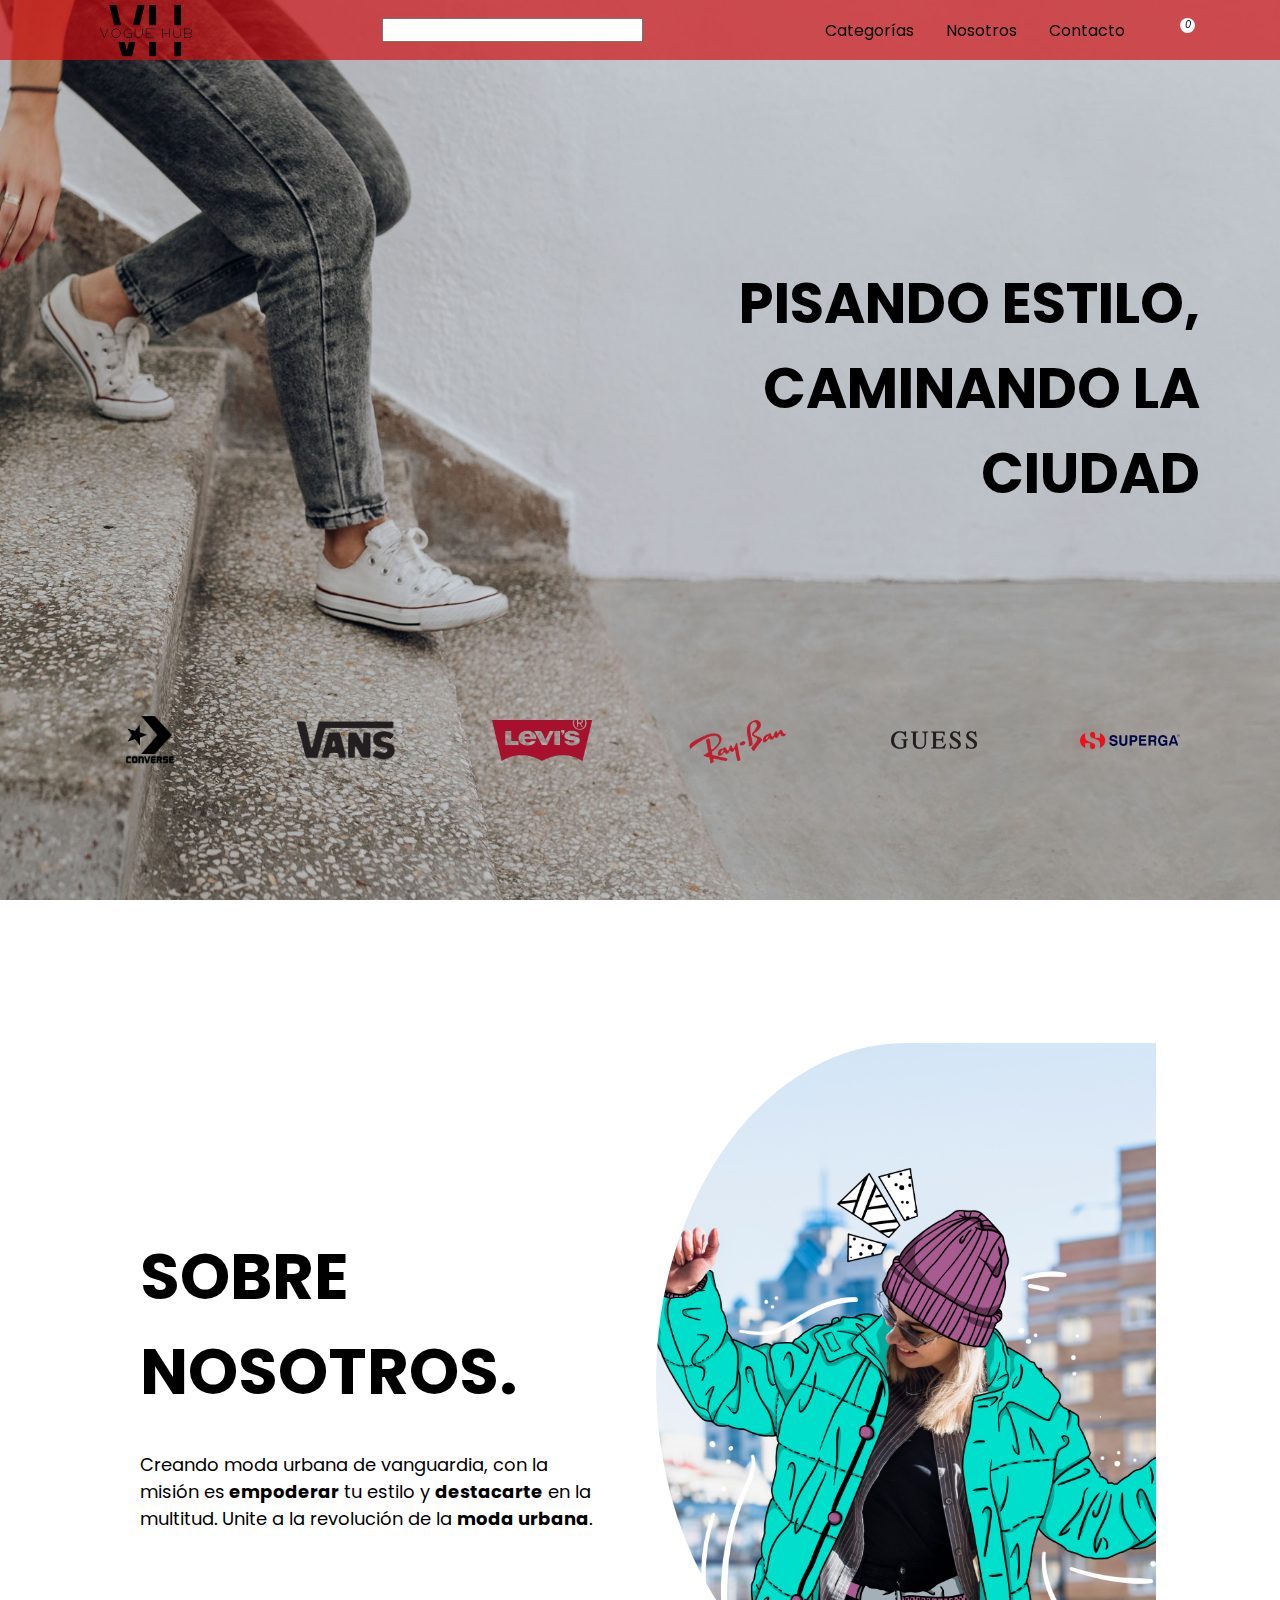
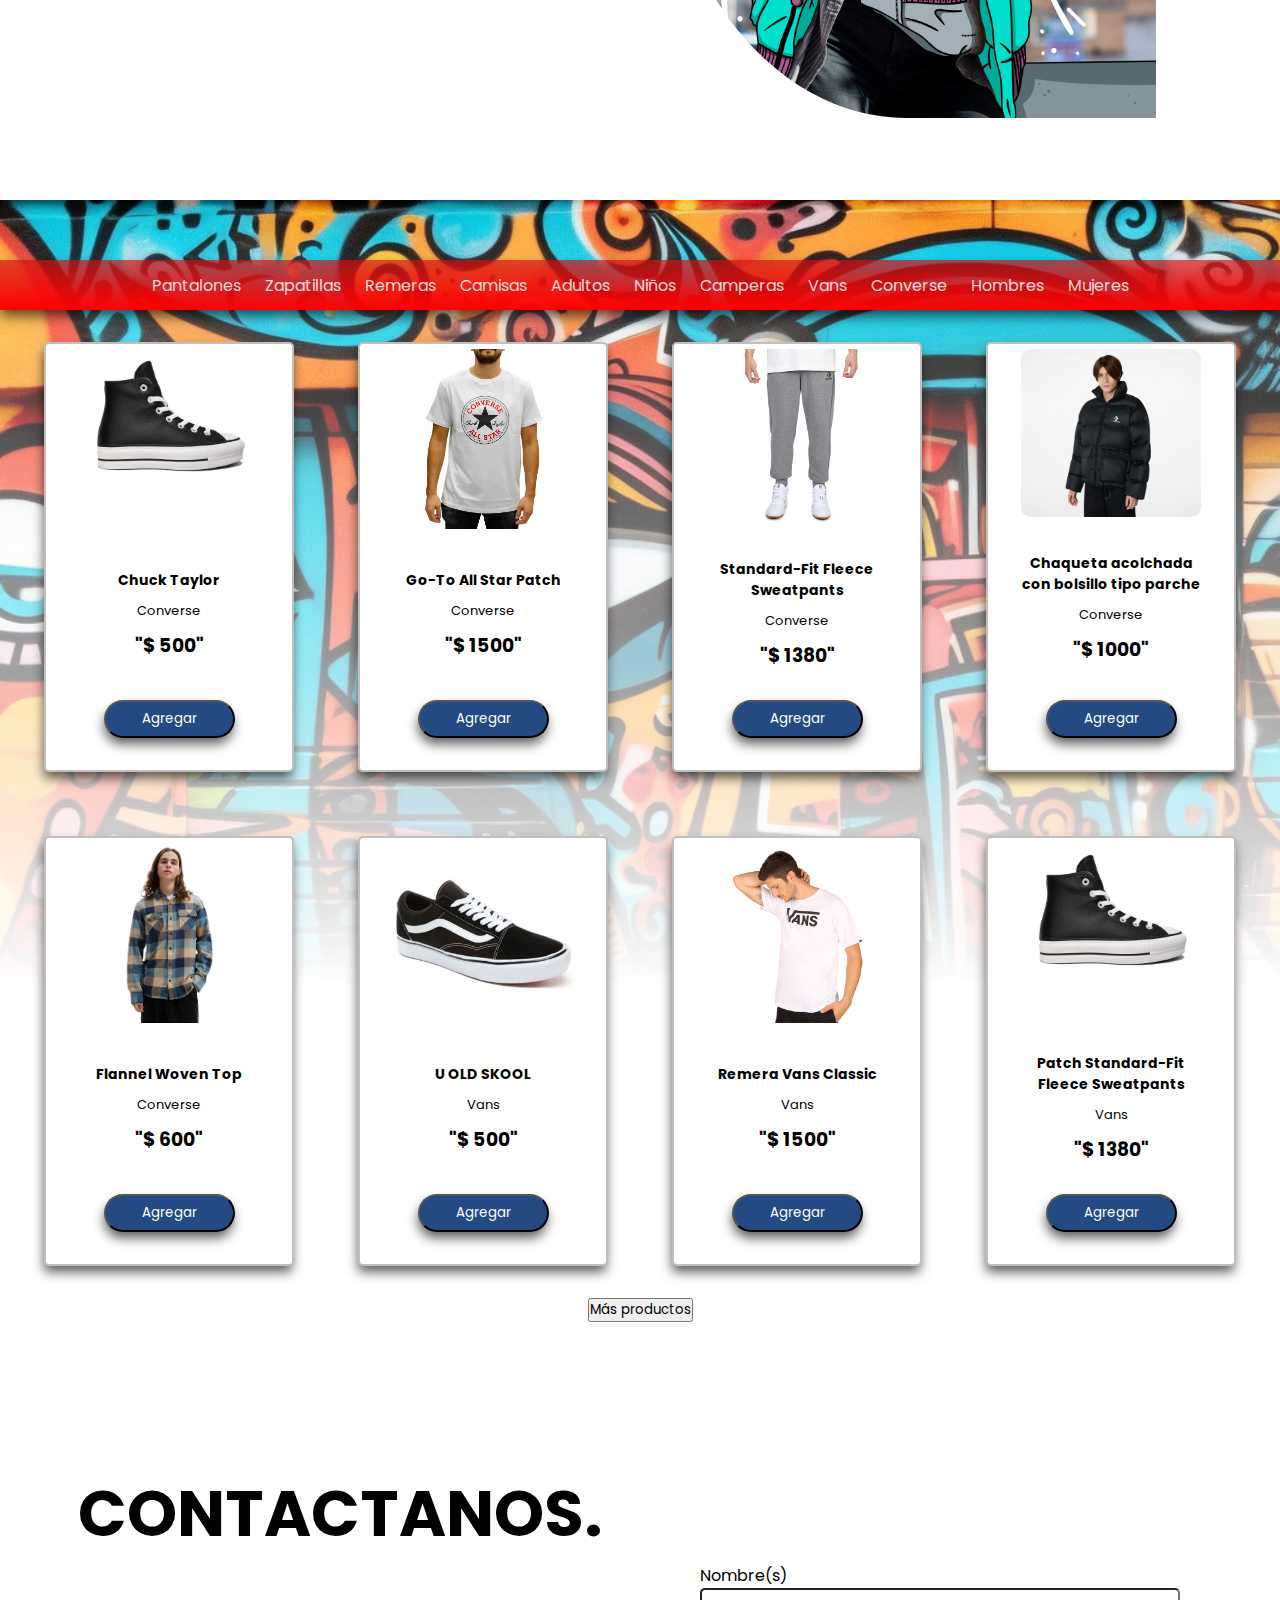
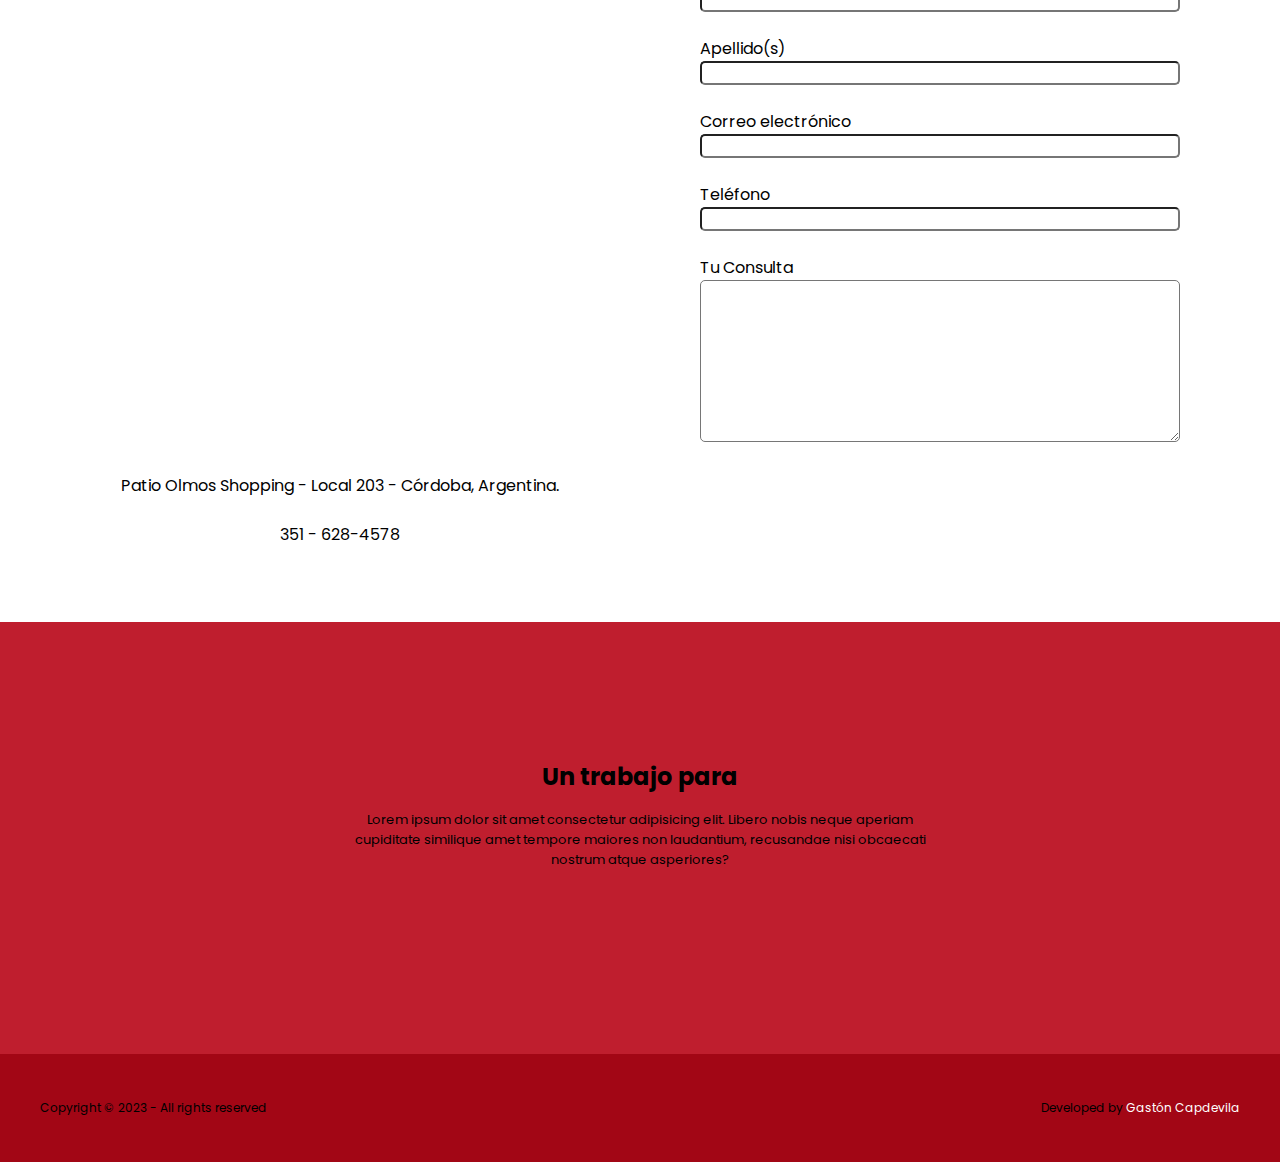
==== index.html @ ca828729 "btn see more" ====
<!DOCTYPE html>
<html lang="en">
  <head>
    <meta charset="UTF-8" />
    <meta name="viewport" content="width=device-width, initial-scale=1.0" />
    <link
      rel="stylesheet"
      href="https://cdnjs.cloudflare.com/ajax/libs/font-awesome/6.4.2/css/all.min.css"
      integrity="sha512-z3gLpd7yknf1YoNbCzqRKc4qyor8gaKU1qmn+CShxbuBusANI9QpRohGBreCFkKxLhei6S9CQXFEbbKuqLg0DA=="
      crossorigin="anonymous"
      referrerpolicy="no-referrer"
    />
    <link rel="stylesheet" href="./assets/style.css" />
    <link rel="stylesheet" href="./assets/media.css" />
    <title>e-commerce</title>
  </head>
  <body>
    <header id="header">
      <nav class="navbar">
        <a href="#hero" class="link-logo-navbar"
          ><img src="./assets/img/VH.png" alt="logo-vh" class="logo-navbar"
        /></a>
        <input type="text" />

        <ul class="navbar-list">
          <li><a href="#products">Categorías</a></li>
          <li><a href="#about-us">Nosotros</a></li>
          <li><a href="#contact-us">Contacto</a></li>
          <li>
            <a href="#"
              ><i class="fa-solid fa-right-to-bracket btn-login"></i
            ></a>
          </li>
          <li>
            <i class="fa-solid fa-bag-shopping btn-cart">
              <div class="counter-bubble"></div>
            </i>
          </li>
        </ul>
        <!-- ------------------ -->
        <div class="cart-container togle-close-cart">
          <h2>Carrito</h2>
          <div class="cart-products">
            <!-- ACA VAN LOS PRODUCTOS -->
            <!-- <div class="cart-product">
              <div class="cart-product-content">
                <div class="img-cart-container">
                  <img
                    src="./assets/img/2534739.jpg"
                    alt="adsfsd"
                    class="cart-img"
                  />
                </div>
                <div class="info-cart-container">
                  <h3>producto</h3>
                  <span>marca</span>
                  <p>precio</p>
                </div>
              </div>
              <div class="total-product-container">
                <div class="plus-minus-container">
                  <span>-</span>
                  <span>5</span>
                  <span>+</span>
                </div>
                <p>subtotal</p>
              </div>
              <div class="product-delete">
                <button>X</button>
              </div>
            </div> -->
          </div>

          <div class="cart-total">
            <p>Total</p>
            <span class="cart-price">55 peso</span>
          </div>
          <button class="btn-cart-buy">Comprar</button>
          <button class="btn-cart-delete">Vaciar</button>
        </div>
        <!-- ----------------------------- -->
      </nav>
    </header>
    <main id="main">
      <section id="hero">
        <div class="hero-container">
          <div class="hero-info">
            <div class="hero-top">
              <div class="top-left"></div>
              <h1 class="hero-title">
                <span class="title-span-top">PISANDO ESTILO,</span>
                <span class="title-span-bottom">CAMINANDO LA CIUDAD</span>
              </h1>
            </div>
          </div>
          <div class="hero-bottom">
            <img
              src="./assets/img/brands//converse-new1270.png"
              alt="converse-logo"
              class="brands-logo"
            /><img
              src="./assets/img/brands/vans.png"
              alt="vans-logo"
              class="brands-logo"
            /><img
              src="./assets/img/brands/Levis-logo.png"
              alt="levis-logo"
              class="brands-logo"
            /><img
              src="./assets/img/brands/Ray-Ban-Logo.png"
              alt="rayban-logo"
              class="brands-logo"
            /><img
              src="./assets/img/brands/guess-logo.png"
              alt="guess-logo"
              class="brands-logo"
            /><img
              src="./assets/img/brands/superga.png"
              alt="superga-logo"
              class="brands-logo"
            />
          </div>
        </div>
      </section>
      <section id="about-us">
        <div class="about-us-container">
          <h2 class="about-us-title">SOBRE NOSOTROS.</h2>
          <p class="about-us-info">
            Creando moda urbana de vanguardia, con la misión es<span
              class="about-info-span"
            >
              empoderar</span
            >
            tu estilo y <span class="about-info-span">destacarte</span> en la
            multitud. Unite a la revolución de la
            <span class="about-info-span"> moda urbana</span>.
          </p>
        </div>
        <div class="about-us-img"></div>
      </section>
      <section id="products">
        <div class="navbar-categories">
          <ul class="categories-list"></ul>
        </div>
        <div class="cards-container">
          <!-- <div class="card">
            <img
              src="./assets/img/products/gorra-zimith.jpeg"
              alt="foto-prodcuto"
              class="img-card"
            />
            <div class="card-info-container">
              <h2 class="card-title">Gorra Zimith</h2>
              <p>Gorra multicolores, con logo frontal y velcro.</p>
              <div class="card-buttom">
                <h3>$1.000</h3>
                <div class="btn-card">
                  <a href=".cart.html">Agregar</a>
                </div>
              </div>
            </div>
          </div> -->
        </div>
        <button class="btn-next-products">Más productos</button>
      </section>
    </main>
    <section id="contact-us">
      <div class="contact-us-container">
        <div class="info-contact-us">
          <div class="contact-us-title-container">
            <h2 class="contact-us-title">CONTACTANOS.</h2>
          </div>
          <div class="map-container">
            <iframe
              src="https://www.google.com/maps/embed?pb=!1m18!1m12!1m3!1d3404.7912837561616!2d-64.19081782522872!3d-31.419876096418566!2m3!1f0!2f0!3f0!3m2!1i1024!2i768!4f13.1!3m3!1m2!1s0x9432a32dcf5d747f%3A0x40373220b29140ac!2sPatio%20Olmos%20Shopping!5e0!3m2!1ses-419!2sar!4v1699389758301!5m2!1ses-419!2sar"
              width="80%"
              height="450"
              style="border: 0"
              allowfullscreen=""
              loading="lazy"
              referrerpolicy="no-referrer-when-downgrade"
              class="map-google"
            ></iframe>
            <p>Patio Olmos Shopping - Local 203 - Córdoba, Argentina.</p>
            <p>
              <i class="fa-brands fa-whatsapp net-icon-contact-us"></i>351 -
              628-4578
            </p>
          </div>
        </div>
        <div class="form-container">
          <form class="form-contact-us">
            <div class="input-container-form">
              <label for="">Nombre(s)</label>
              <input type="text" class="input" />
            </div>
            <div class="input-container-form">
              <label for="">Apellido(s)</label>
              <input type="text" class="input" />
            </div>
            <div class="input-container-form">
              <label for="">Correo electrónico</label>
              <input type="text" class="input" />
            </div>
            <div class="input-container-form">
              <label for="">Teléfono</label>
              <input type="text" class="input" />
            </div>
            <div class="input-container-form">
              <label for="">Tu Consulta</label>
              <textarea id="comments" rows="8"></textarea>
            </div>
          </form>
        </div>
      </div>
    </section>
    <footer id="footer">
      <div class="footer-container">
        <div class="footer-container-top">
          <div class="top-about">
            <h2>Un trabajo para</h2>
            <p>
              Lorem ipsum dolor sit amet consectetur adipisicing elit. Libero
              nobis neque aperiam cupiditate similique amet tempore maiores non
              laudantium, recusandae nisi obcaecati nostrum atque asperiores?
            </p>
          </div>
          <div class="footer-container-top-info">
            <i class="fa-brands fa-whatsapp net-icon"></i>
            <i class="fa-brands fa-telegram net-icon"></i>
            <i class="fa-brands fa-instagram net-icon"></i>
            <i class="fa-brands fa-x-twitter net-icon"></i>
            <i class="fa-brands fa-facebook net-icon"></i>
            <i class="fa-brands fa-youtube net-icon"></i>
          </div>
        </div>
        <div class="footer-container-bottom">
          <div class="footer-container-bottom-info">
            <p>Copyright © 2023 - All rights reserved</p>
            <p>
              Developed by
              <span class="developer-span">Gastón Capdevila</span>
            </p>
          </div>
        </div>
      </div>
    </footer>
    <script src="./assets/main.js" type="module"></script>
  </body>
</html>
---- assets/style.css ----
@import url("https://fonts.googleapis.com/css2?family=Montserrat:wght@300;400;500;600;700;800;900&family=Poppins:wght@300;400;500;600;700;800;900&display=swap");

* {
  padding: 0;
  margin: 0;
  box-sizing: border-box;
  text-decoration: none;
  color: inherit;
  list-style: none;
  font-family: "poppins", "montserrat", "sanz serif";
  /* border: solid red 1px; */
}

:root {
  --dark-red: #cf0e11;
  --light-red: #b2383a;
  --dark-orange: #f08e00;
  --light-blue: #03cbf0;
  --dark-blue: #234a82;
  --red-levis: #a30716;
  --red-transparent: #cf0e11ac;
}

.navbar {
  display: flex;
  position: fixed;
  top: 0px;
  left: 0px;
  right: 0px;
  align-items: center;
  justify-content: space-around;
  width: 100%;
  height: 60px;
  background-color: var(--red-transparent);
}

.link-logo-navbar {
  display: flex;
  align-items: center;
  justify-content: center;
}

.logo-navbar {
  width: 110px;
}

.navbar-list {
  display: flex;
  gap: 2rem;
}

.btn-login {
  font-size: 1.5rem;
}

.btn-cart {
  font-size: 1.5rem;
  position: relative;
  cursor: pointer;
}

.counter-bubble {
  display: flex;
  align-items: center;
  justify-content: center;
  position: absolute;
  background-color: white;
  font-size: 10px;
  top: 0;
  right: -6px;
  width: 15px;
  height: 15px;
  border-radius: 100%;
}

.cart-container {
  display: flex;
  flex-direction: column;
  align-items: center;
  /* justify-content: center; */
  position: absolute;
  right: 0px;
  top: 60px;
  width: 400px;
  height: 100vh;
  background-color: var(--red-transparent);
  padding: 1rem;
  gap: 1rem;
  transition: 0.5s;
}

.cart-container h2 {
  color: white;
}

.togle-close-cart {
  right: -400px;
}

.cart-products {
  display: flex;
  flex-direction: column;
  width: 100%;
  height: 40vh;
  background-color: white;
  gap: 0.5rem;
  overflow-y: auto;
  padding: 0.3rem;
  border-radius: 10px;
  /* justify-content: center; */
}

.cart-product {
  display: flex;
  width: 100%;
  justify-content: space-between;
  align-items: center;
  gap: 1rem;
  border-radius: 10px;
  background-color: #03cbf0;
  padding: 0 0.3rem;
}

.cart-product-content {
  display: flex;
  align-items: center;
  gap: 1rem;
  width: 70%;
}

.img-cart-container {
  display: flex;
  align-items: center;
  justify-content: center;
  width: 70px;
}

.cart-img {
  width: 100%;
  border-radius: 10px;
}

.total-product-container {
  display: flex;
  flex-direction: column;
}

.info-cart-container {
  display: flex;
  flex-direction: column;
  /* justify-content: start; */
}

.info-cart-container h3 {
  font-size: 14px;
  font-weight: 800;
}

.info-cart-container span {
  font-size: 12px;
}

.info-cart-container p {
  font-size: 13px;
  font-weight: 600;
}

.plus-minus-container {
  display: flex;
  align-items: center;
  justify-content: center;
}

.cart-total {
  display: flex;
  align-items: center;
  justify-content: space-between;
  width: 80%;
  background-color: #03cbf0;
}

.cart-price {
  display: flex;
  justify-content: center;
  background-color: crimson;
}

.btn-cart-buy {
  width: 90%;
  height: 40px;
  border-radius: 10px;
  background-color: #4a72a8;
}

.btn-cart-delete {
  width: 90%;
  height: 40px;
  border-radius: 10px;
  background-color: crimson;
}

#main {
  display: flex;
  flex-direction: column;
  align-items: center;
  justify-content: center;
}

#hero {
  display: flex;
  flex-direction: column;
  align-items: center;
  justify-content: center;
  width: 100%;
  height: 100vh;
  gap: 1rem;
  padding: 4rem;
  background-image: url(./img/mujer-bajando-escaleras1.jpg);
  background-size: cover;
  background-repeat: no-repeat;
  background-position: center;
}

.hero-container {
  display: flex;
  flex-direction: column;
  align-items: center;
  justify-content: center;
  max-width: 1200px;
  width: 100%;
  height: 100%;
  margin-top: 100px;
  gap: 2rem;
  /* background-color: #03f032; */
}

.hero-info {
  display: flex;
  padding: 1rem;
  text-align: end;
  align-items: center;
  justify-content: center;
  width: 100%;
  height: 70%;
  /* background-color: #234a82; */
}

.hero-top {
  display: flex;
}

.top-left {
  width: 50%;
}

.hero-title {
  width: 50%;
  font-size: 3.5rem;
}

.hero-bottom {
  display: flex;
  align-items: center;
  justify-content: center;
  gap: 6rem;
  height: 30%;
  /* background-color: #83cbf7; */
}

.brands-logo {
  width: 100px;
}

#about-us {
  display: flex;
  align-items: center;
  justify-content: center;
  padding: 1rem 1rem 0;
  /* background-color: red; */
  height: 100vh;
  gap: 2rem;
  padding-top: 60px;
}

.about-us-container {
  display: flex;
  flex-direction: column;
  align-items: center;
  justify-content: center;
  padding: 1rem;
  gap: 2rem;
  max-width: 1200px;
  width: 40%;
  /* background-color: #234a82; */
}

.about-us-title {
  font-size: 4rem;
}

.about-us-info {
  font-size: 18px;
}

.about-info-span {
  font-weight: 700;
}

.about-us-img {
  width: 500px;
  border-radius: 300% 0 0 300%;
  height: 75vh;
  background-image: url(./img/2534739.jpg);
  background-size: cover;
  background-repeat: no-repeat;
  background-position: center;
}

#products {
  display: flex;
  flex-direction: column;
  flex-wrap: wrap;
  align-items: center;
  justify-content: center;
  width: 100%;
  /* height: 100vh; */
  background-image: linear-gradient(transparent, white 70%, white),
    url(./img/products-wall.png);
  background-size: cover;
  background-repeat: no-repeat;
  background-position: center;
  gap: 2rem;
  padding-top: 60px;
}

.navbar-categories {
  display: flex;
  align-items: center;
  justify-content: center;
  background-color: white;
  width: 100%;
  height: 50px;
  background: linear-gradient(var(--red-transparent), red);
  box-shadow: -1px 7px 12px -1px rgba(0, 0, 0, 0.64);
  -webkit-box-shadow: -1px 7px 12px -1px rgba(0, 0, 0, 0.64);
  -moz-box-shadow: -1px 7px 12px -1px rgba(0, 0, 0, 0.64);
}

.categories-list {
  display: flex;
  flex-wrap: wrap;
  gap: 1.5rem;
  max-width: 1200px;
}

.btn-category {
  border: none;
  background-color: transparent;
  cursor: pointer;
  color: rgba(255, 255, 255, 0.852);
  font-size: 1rem;
  font-weight: 400;
}

.btn-category:hover {
  color: rgb(0, 0, 0);
  font-weight: 400;
  transition: 0.4s;
}

.cards-container {
  display: flex;
  flex-wrap: wrap;
  align-items: center;
  justify-content: center;
  max-width: 1200px;
  gap: 4rem;
}

.card {
  background: white;
  display: flex;
  flex-direction: column;
  align-items: center;
  justify-content: center;
  width: 250px;
  height: 430px;
  gap: 10px;
  padding: 5px 2rem 2rem 2rem;
  border: solid 2px rgb(193, 190, 190);
  border-radius: 5px;
  box-shadow: -1px 7px 12px -1px rgba(0, 0, 0, 0.64);
  -webkit-box-shadow: -1px 7px 12px -1px rgba(0, 0, 0, 0.64);
  -moz-box-shadow: -1px 7px 12px -1px rgba(0, 0, 0, 0.64);
}

.img-card {
  width: 180px;
  border-radius: 10px;
}

.card-info-container {
  display: flex;
  flex-direction: column;
  align-items: center;
  justify-content: center;
  height: 200px;
  /* padding: 25rem; */
  gap: 10px;
  text-align: center;
}

.card-title {
  font-size: 14px;
}

.card p {
  font-size: 13px;
}

.card-button {
  display: flex;
  flex-direction: column;
  align-items: center;
  justify-content: space-between;
  width: 150px;
  gap: 1rem;
}

.card-button h3 {
  font-size: 1rem;
}

.btn-add-cart {
  border-radius: 20px;
  background-color: #234a82;
  padding: 7px 36px;
  cursor: pointer;
  color: white;
  box-shadow: -1px 7px 12px -1px rgba(0, 0, 0, 0.64);
  -webkit-box-shadow: -1px 7px 12px -1px rgba(0, 0, 0, 0.64);
  -moz-box-shadow: -1px 7px 12px -1px rgba(0, 0, 0, 0.64);
}

.btn-add-cart:hover {
  background-color: #3d71bb;
}

#contact-us {
  display: flex;
  flex-direction: column;
  align-items: center;
  justify-content: center;
  padding: 1rem 1rem 0;
  /* background-color: green; */
  height: 100vh;
  gap: 2rem;
  padding-top: 60px;
}

.contact-us-container {
  display: flex;
  max-width: 1200px;
  width: 100%;
  height: 90vh;
  /* background-color: #03cbf0; */
}

.info-contact-us {
  display: flex;
  flex-direction: column;
  align-items: center;
  justify-content: center;
  width: 50%;
  gap: 2rem;
  /* background-color: #234a82; */
}

.contact-us-title-container {
  display: flex;
  align-items: center;
  justify-content: center;
  height: 30%;
  width: 100%;
}

.contact-us-title {
  font-size: 4rem;
}

.map-container {
  display: flex;
  flex-direction: column;
  align-items: center;
  justify-content: center;
  height: 70%;
  width: 100%;
  gap: 1.5rem;
}

.map-google {
  border-radius: 10px;
  width: 60%;
  height: 60%;
}

.net-icon-contact-us {
  font-size: 1rem;
}

.form-container {
  display: flex;
  flex-direction: column;
  width: 50%;
  align-items: center;
  justify-content: center;
}

.form-contact-us {
  display: flex;
  flex-direction: column;
  width: 80%;
  gap: 1.5rem;
  /* background-color: #b2383a; */
}

.input-container-form {
  display: flex;
  flex-direction: column;
}

.input {
  border-radius: 5px;
}

#comments {
  border-radius: 5px;
}

#footer {
  display: flex;
  flex-direction: column;
  align-items: center;
  justify-content: center;
  width: 100%;
  height: 60vh;
  background-color: #bf1e2e;
}

.footer-container {
  display: flex;
  flex-direction: column;
  align-items: center;
  justify-content: center;
  width: 100%;
  height: 100%;
  /* background-color: #03cbf0; */
}

.footer-container-top {
  display: flex;
  flex-direction: column;
  align-items: center;
  justify-content: center;
  width: 100%;
  height: 80%;
  gap: 3rem;
  max-width: 1200px;

  /* background-color: green; */
}

.top-about {
  display: flex;
  flex-direction: column;
  align-items: center;
  gap: 1rem;
}

.footer-container-top p {
  text-align: center;
  max-width: 600px;
  font-size: 13px;
}

.footer-container-top-info {
  display: flex;
  align-items: center;
  justify-content: center;
  max-width: 1200px;
  width: 100%;
  /* background-color: #f08e00; */
  gap: 3rem;
}

.net-icon {
  font-size: 2rem;
  color: white;
}

.footer-container-bottom {
  display: flex;
  align-items: center;
  justify-content: center;
  width: 100%;
  height: 20%;
  background-color: #a20615;
}

.footer-container-bottom-info {
  display: flex;
  align-items: center;
  justify-content: space-between;
  max-width: 1200px;
  width: 100%;
  /* background-color: yellow; */
}

.footer-container-bottom-info p {
  font-size: 12px;
}

.developer-span {
  color: white;
}

.hidden {
  display: none;
}
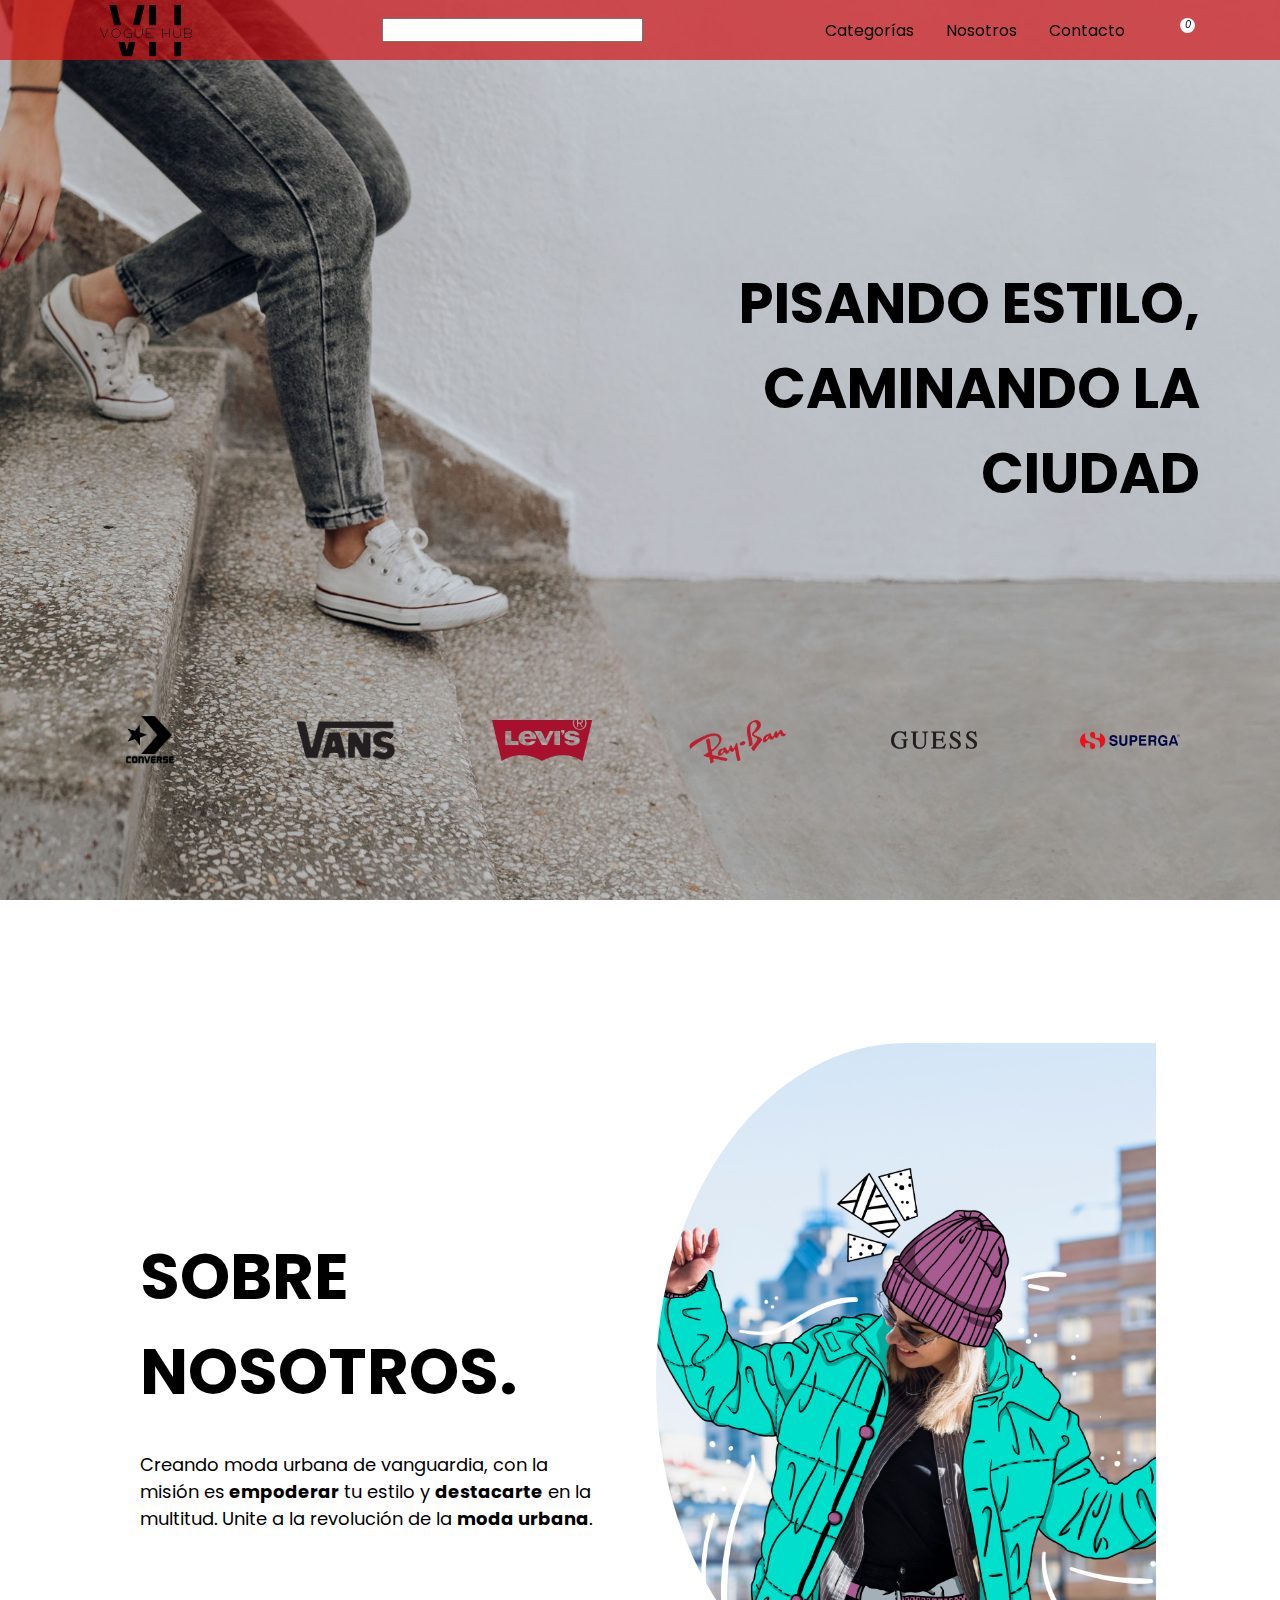
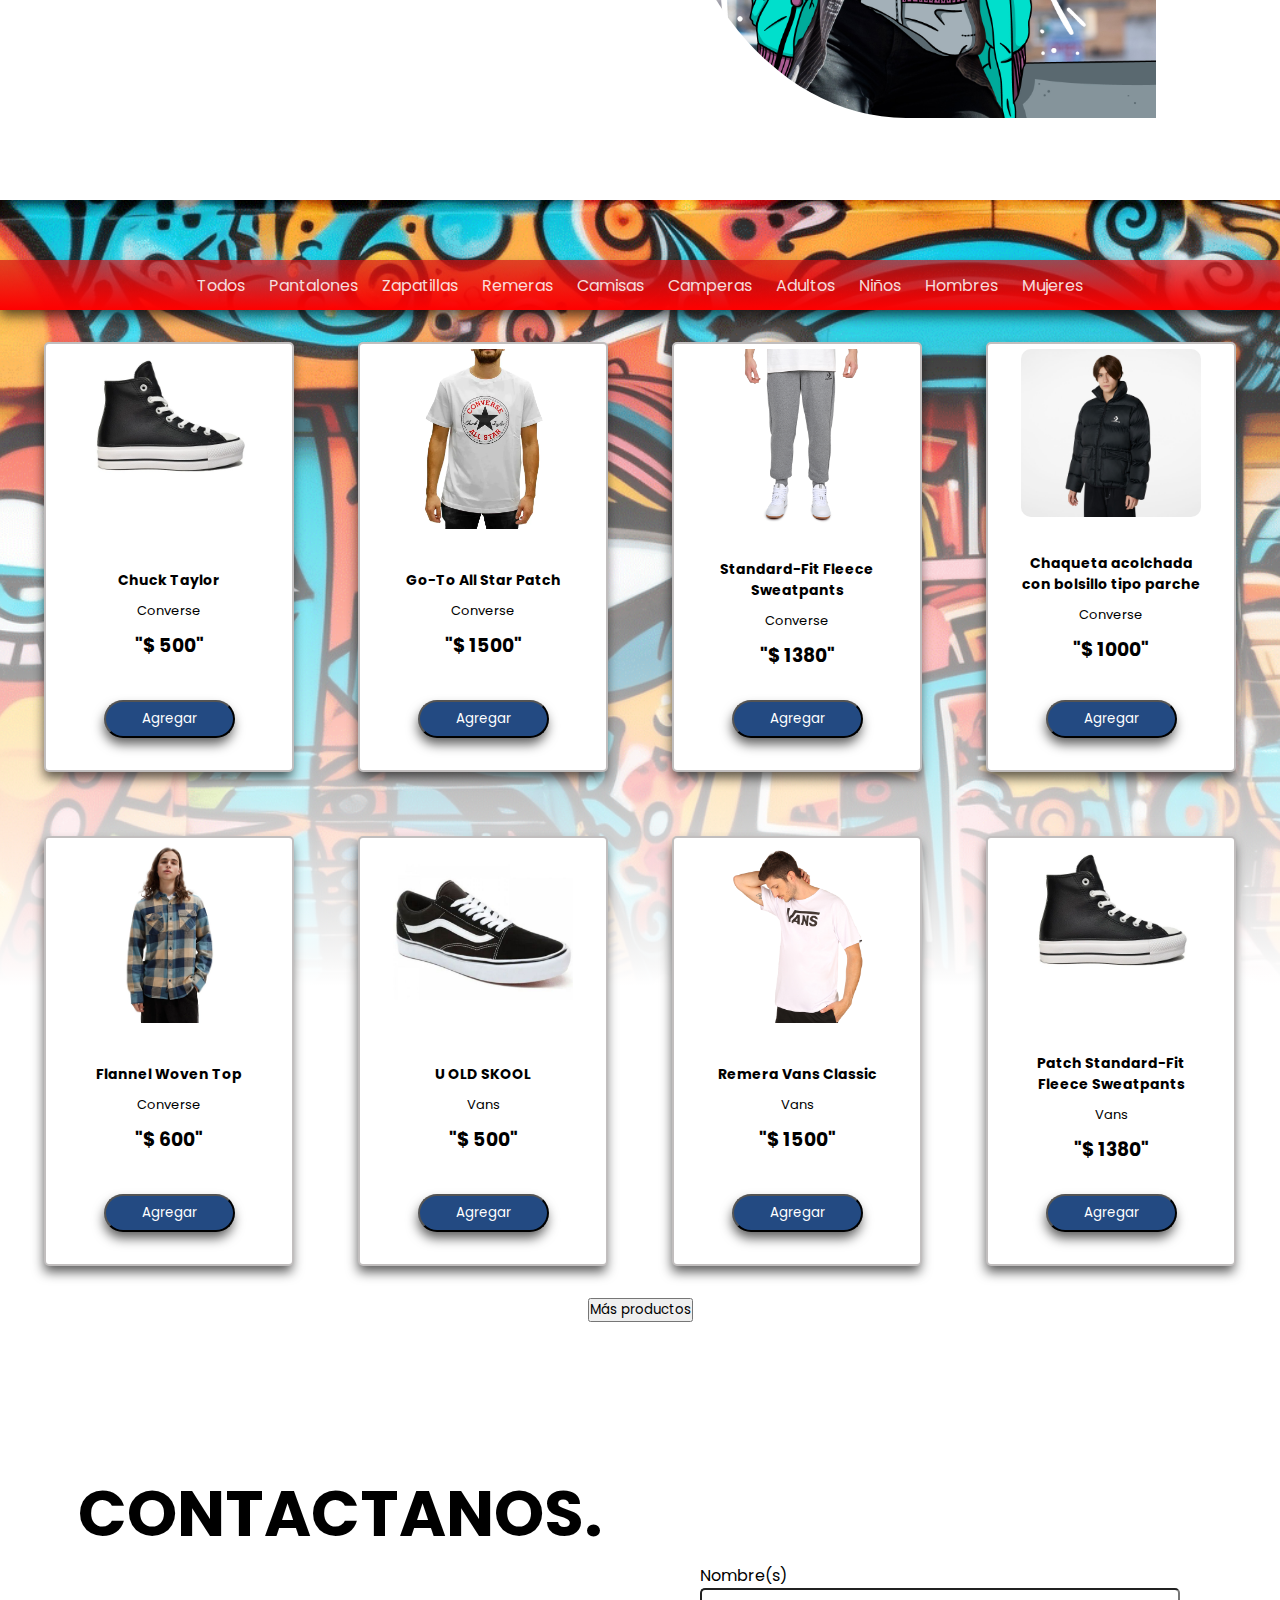
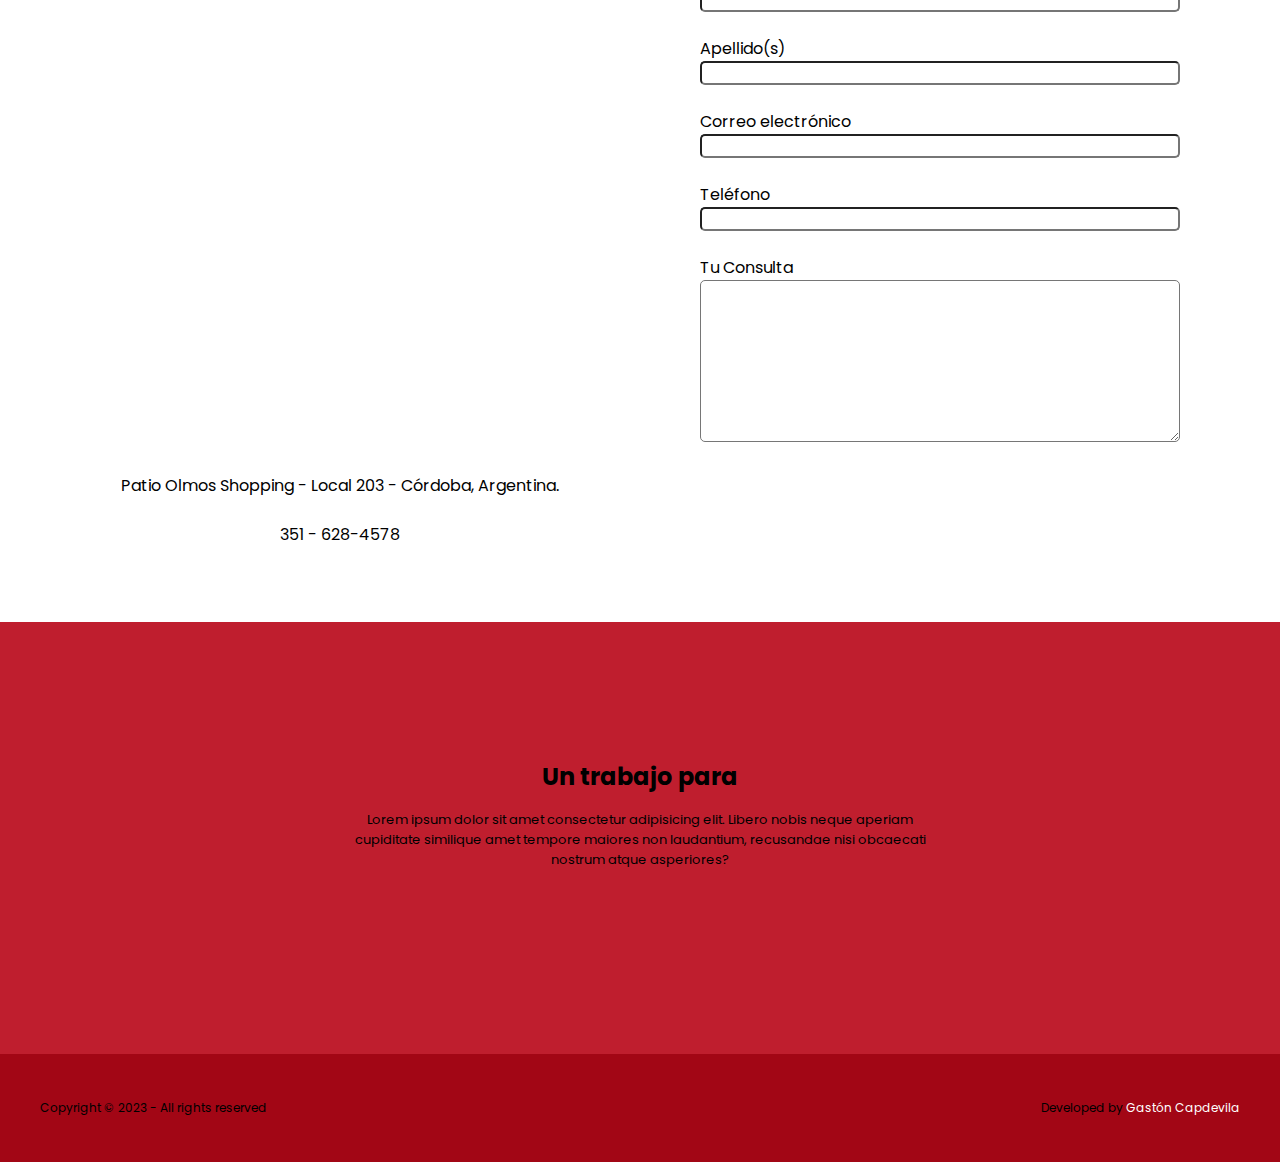
==== commit 46ccc2cd: "add functions" ====
--- a/index.html
+++ b/index.html
@@ -73,9 +73,11 @@
 
           <div class="cart-total">
             <p>Total</p>
-            <span class="cart-price">55 peso</span>
-          </div>
-          <button class="btn-cart-buy">Comprar</button>
+            <p class="cart-price-container">
+              $<span class="cart-price"></span>
+            </p>
+          </div>
+          <button class="btn-cart-buy" disabled>Comprar</button>
           <button class="btn-cart-delete">Vaciar</button>
         </div>
         <!-- ----------------------------- -->
@@ -140,7 +142,36 @@
       </section>
       <section id="products">
         <div class="navbar-categories">
-          <ul class="categories-list"></ul>
+          <div class="categories-list">
+            <button class="btn-category btn-active" data-category="todos">
+              Todos
+            </button>
+            <button class="btn-category" data-category="pantalones">
+              Pantalones
+            </button>
+            <button class="btn-category" data-category="zapatillas">
+              Zapatillas
+            </button>
+            <button class="btn-category" data-category="remeras">
+              Remeras
+            </button>
+            <button class="btn-category" data-category="camisas">
+              Camisas
+            </button>
+            <button class="btn-category" data-category="camperas">
+              Camperas
+            </button>
+            <button class="btn-category" data-category="adultos">
+              Adultos
+            </button>
+            <button class="btn-category" data-category="niños">Niños</button>
+            <button class="btn-category" data-category="hombres">
+              Hombres
+            </button>
+            <button class="btn-category" data-category="mujeres">
+              Mujeres
+            </button>
+          </div>
         </div>
         <div class="cards-container">
           <!-- <div class="card">
--- a/assets/style.css
+++ b/assets/style.css
@@ -110,6 +110,10 @@
   /* justify-content: center; */
 }
 
+.cart-price-container {
+  display: flex;
+}
+
 .cart-product {
   display: flex;
   width: 100%;
@@ -627,3 +631,15 @@
 .hidden {
   display: none;
 }
+
+.btn-category:focus {
+  background-color: #3d71bb;
+}
+
+.btn-inactive {
+  background-color: transparent;
+}
+
+.blocked {
+  cursor: not-allowed;
+}
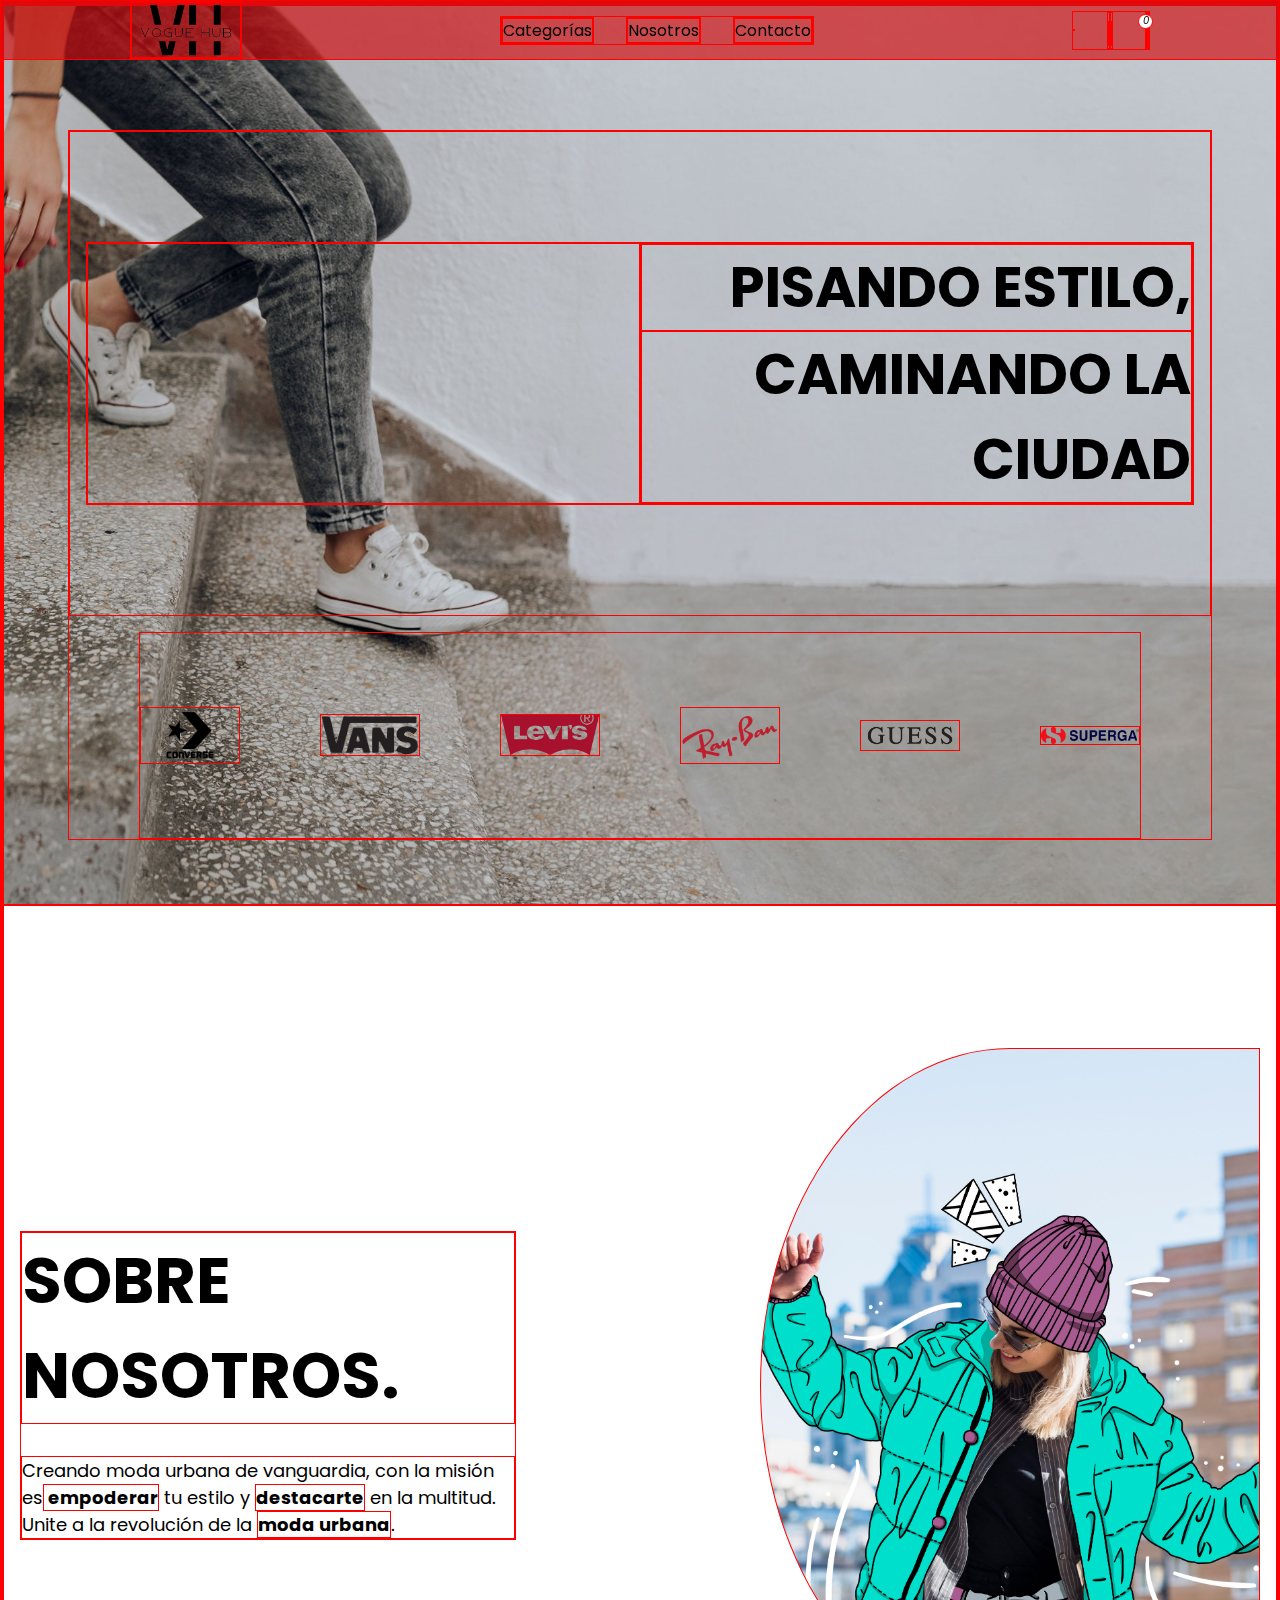
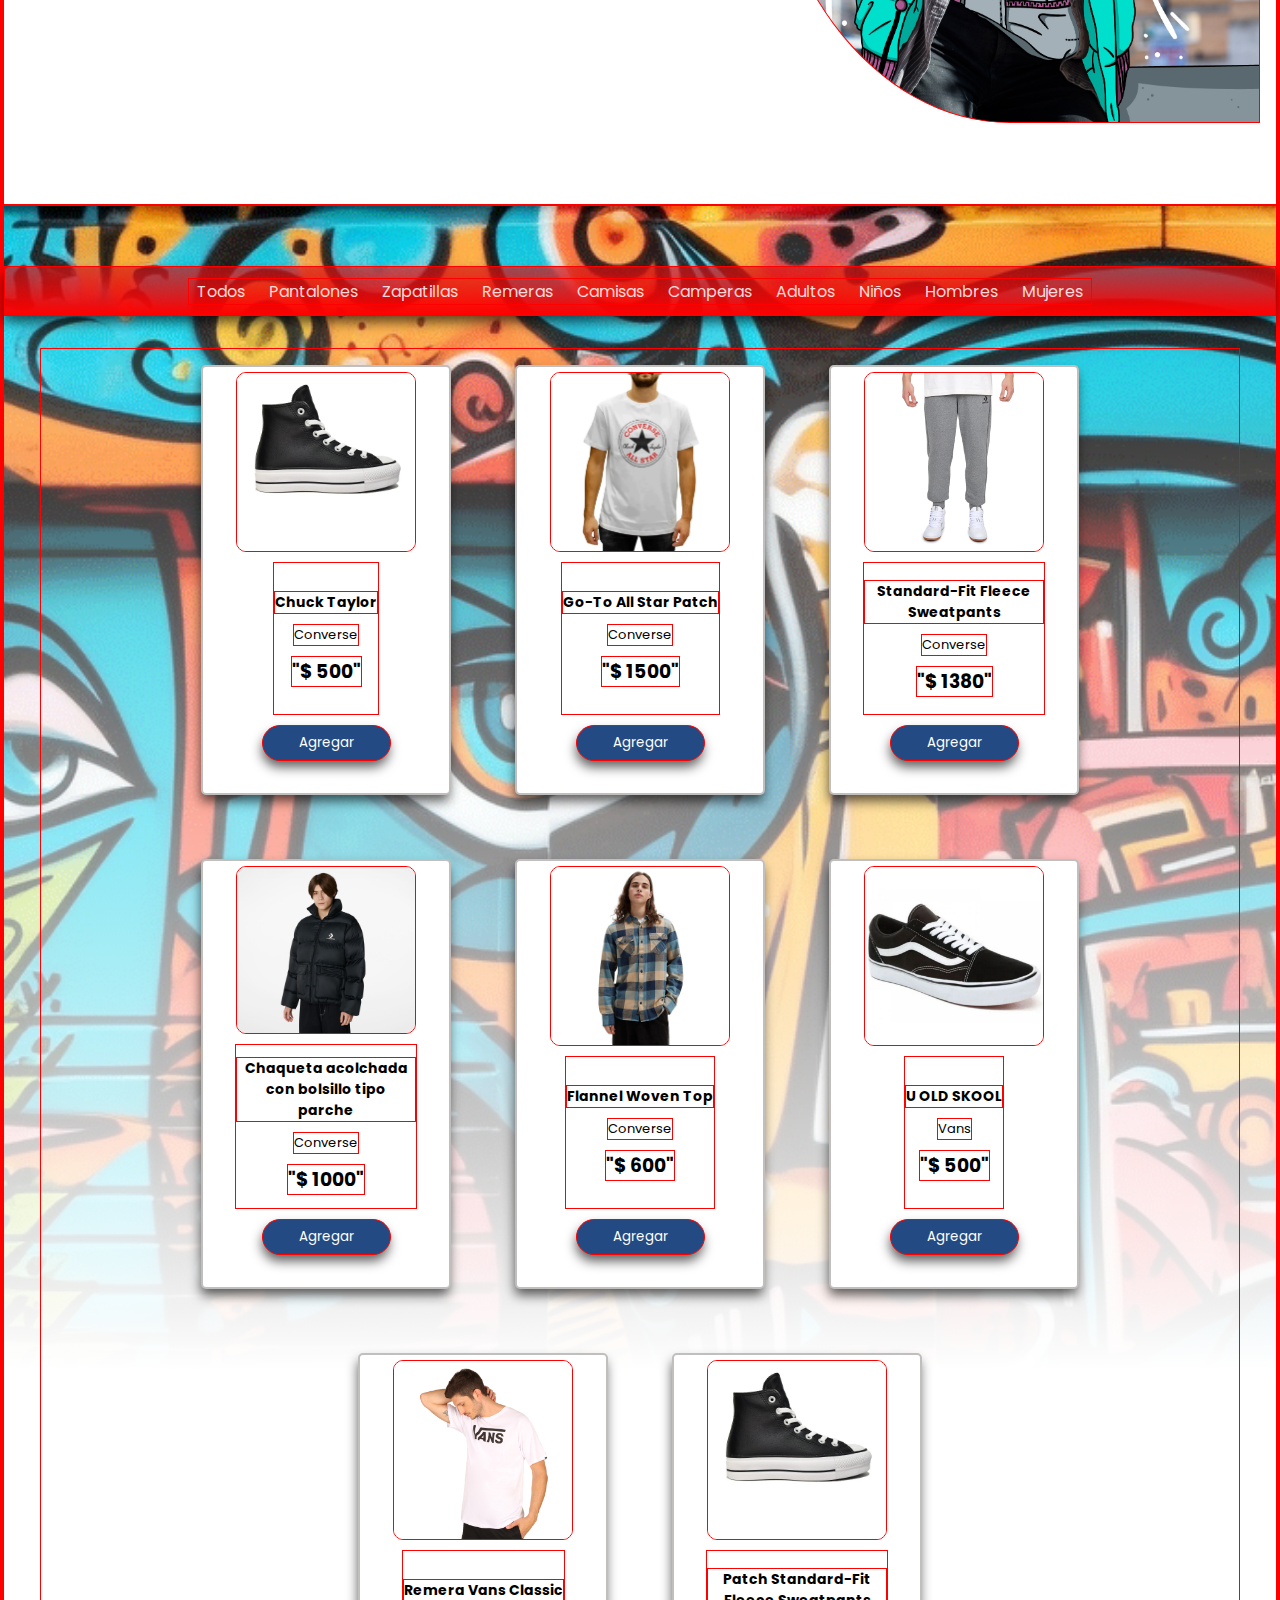
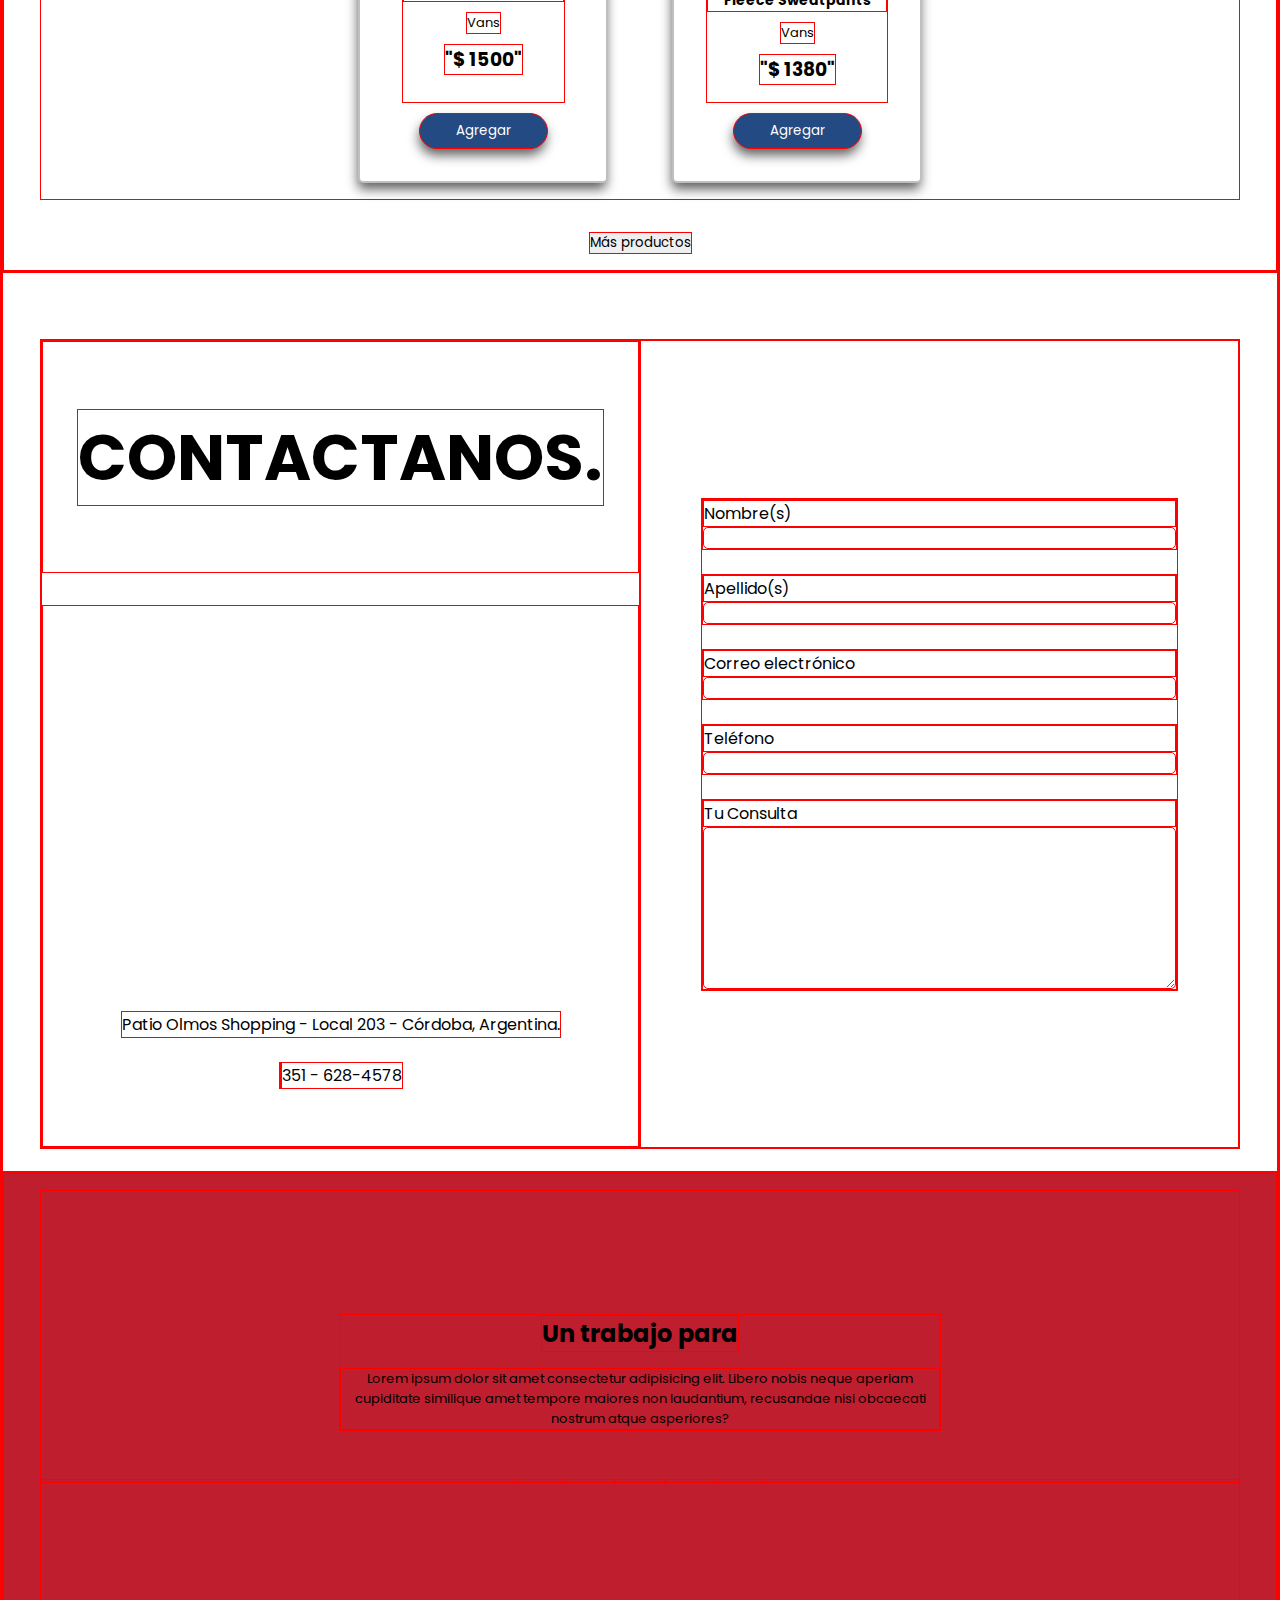
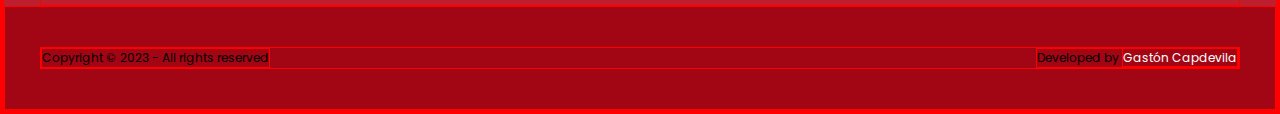
==== commit 73ec3d97: "mediaq" ====
--- a/index.html
+++ b/index.html
@@ -12,7 +12,7 @@
     />
     <link rel="stylesheet" href="./assets/style.css" />
     <link rel="stylesheet" href="./assets/media.css" />
-    <title>e-commerce</title>
+    <title>Vogue Hub</title>
   </head>
   <body>
     <header id="header">
@@ -20,14 +20,15 @@
         <a href="#hero" class="link-logo-navbar"
           ><img src="./assets/img/VH.png" alt="logo-vh" class="logo-navbar"
         /></a>
-        <input type="text" />
-
         <ul class="navbar-list">
           <li><a href="#products">Categorías</a></li>
           <li><a href="#about-us">Nosotros</a></li>
           <li><a href="#contact-us">Contacto</a></li>
+        </ul>
+        <ul class="navbar-icons">
+          <li><i class="fa-solid fa-bars btn-menu"></i></li>
           <li>
-            <a href="#"
+            <a href="/assets/pages/login.html"
               ><i class="fa-solid fa-right-to-bracket btn-login"></i
             ></a>
           </li>
@@ -74,7 +75,7 @@
           <div class="cart-total">
             <p>Total</p>
             <p class="cart-price-container">
-              $<span class="cart-price"></span>
+              <span class="cart-price">$0</span>
             </p>
           </div>
           <button class="btn-cart-buy" disabled>Comprar</button>
@@ -214,7 +215,7 @@
             ></iframe>
             <p>Patio Olmos Shopping - Local 203 - Córdoba, Argentina.</p>
             <p>
-              <i class="fa-brands fa-whatsapp net-icon-contact-us"></i>351 -
+              <i class="fa-brands fa-whatsapp net-icon-contact-us"></i> 351 -
               628-4578
             </p>
           </div>
--- a/assets/style.css
+++ b/assets/style.css
@@ -8,7 +8,7 @@
   color: inherit;
   list-style: none;
   font-family: "poppins", "montserrat", "sanz serif";
-  /* border: solid red 1px; */
+  border: solid red 1px;
 }
 
 :root {
@@ -49,12 +49,24 @@
   gap: 2rem;
 }
 
-.btn-login {
-  font-size: 1.5rem;
-}
-
+.navbar-icons {
+  display: flex;
+  gap: 2rem;
+  align-items: center;
+  justify-content: center;
+}
+
+.btn-login,
+.btn-menu,
 .btn-cart {
   font-size: 1.5rem;
+}
+
+.btn-menu {
+  display: none;
+}
+
+.btn-cart {
   position: relative;
   cursor: pointer;
 }
@@ -179,14 +191,29 @@
   display: flex;
   align-items: center;
   justify-content: space-between;
-  width: 80%;
-  background-color: #03cbf0;
+  width: 100%;
+  /* background-color: white; */
+  border-radius: 5px;
+  /* padding: 0 1rem; */
+  background-color: white;
+}
+
+.cart-total p {
+  width: 50%;
+  padding: 0 1rem;
+}
+
+.cart-price-container {
+  width: 50%;
 }
 
 .cart-price {
   display: flex;
   justify-content: center;
   background-color: crimson;
+  border-radius: 0 5px 5px 0;
+  width: 100%;
+  /* background-color: #03cbf0; */
 }
 
 .btn-cart-buy {
@@ -194,6 +221,7 @@
   height: 40px;
   border-radius: 10px;
   background-color: #4a72a8;
+  cursor: pointer;
 }
 
 .btn-cart-delete {
@@ -201,6 +229,7 @@
   height: 40px;
   border-radius: 10px;
   background-color: crimson;
+  cursor: pointer;
 }
 
 #main {
@@ -233,8 +262,8 @@
   max-width: 1200px;
   width: 100%;
   height: 100%;
-  margin-top: 100px;
-  gap: 2rem;
+  margin-top: 60px;
+  gap: 1rem;
   /* background-color: #03f032; */
 }
 
@@ -251,6 +280,7 @@
 
 .hero-top {
   display: flex;
+  width: 100%;
 }
 
 .top-left {
@@ -258,6 +288,8 @@
 }
 
 .hero-title {
+  display: flex;
+  flex-direction: column;
   width: 50%;
   font-size: 3.5rem;
 }
@@ -266,7 +298,7 @@
   display: flex;
   align-items: center;
   justify-content: center;
-  gap: 6rem;
+  gap: 5rem;
   height: 30%;
   /* background-color: #83cbf7; */
 }
@@ -278,7 +310,7 @@
 #about-us {
   display: flex;
   align-items: center;
-  justify-content: center;
+  justify-content: space-between;
   padding: 1rem 1rem 0;
   /* background-color: red; */
   height: 100vh;
@@ -291,7 +323,7 @@
   flex-direction: column;
   align-items: center;
   justify-content: center;
-  padding: 1rem;
+  /* padding: 1rem; */
   gap: 2rem;
   max-width: 1200px;
   width: 40%;
@@ -335,6 +367,7 @@
   background-position: center;
   gap: 2rem;
   padding-top: 60px;
+  padding-bottom: 1rem;
 }
 
 .navbar-categories {
@@ -353,8 +386,11 @@
 .categories-list {
   display: flex;
   flex-wrap: wrap;
+  align-items: center;
+  justify-content: center;
   gap: 1.5rem;
   max-width: 1200px;
+  padding: 0 0.5rem;
 }
 
 .btn-category {
@@ -379,6 +415,7 @@
   justify-content: center;
   max-width: 1200px;
   gap: 4rem;
+  padding: 1rem;
 }
 
 .card {
@@ -459,6 +496,7 @@
   /* background-color: green; */
   height: 100vh;
   gap: 2rem;
+  padding: 1rem;
   padding-top: 60px;
 }
 
@@ -500,6 +538,11 @@
   height: 70%;
   width: 100%;
   gap: 1.5rem;
+}
+
+.map-container p {
+  align-items: center;
+  text-align: center;
 }
 
 .map-google {
@@ -558,6 +601,7 @@
   justify-content: center;
   width: 100%;
   height: 100%;
+  padding-top: 1rem;
   /* background-color: #03cbf0; */
 }
 
@@ -643,3 +687,9 @@
 .blocked {
   cursor: not-allowed;
 }
+
+.empty-cart-message {
+  font-size: 12px;
+  font-style: italic;
+  text-align: center;
+}
--- a/assets/media.css
+++ b/assets/media.css
@@ -0,0 +1,323 @@
+/* =============================== 992 PX ============================= */
+@media (max-width: 992px) {
+  .navbar {
+    justify-content: space-between;
+    padding: 0 0.5rem;
+  }
+
+  .logo-navbar {
+    width: 90px;
+  }
+
+  .navbar-list {
+    display: none;
+  }
+
+  .navbar-icons {
+    height: 60px;
+  }
+
+  .btn-menu {
+    display: flex;
+  }
+
+  /* .navbar-list {
+    align-items: center;
+    flex-direction: column;
+    position: absolute;
+    top: 60px;
+    background-color: blue;
+    width: 100vw;
+    padding: 1rem;
+  } */
+
+  #hero {
+    padding: 1rem;
+    /* background-image: none; */
+    max-width: 992px;
+    /* height: auto; */
+  }
+
+  .hero-container {
+    gap: 1rem;
+    width: 100%;
+    /* background-image: url(./img/mujer-bajando-escaleras1.jpg);
+    background-size: cover;
+    background-repeat: no-repeat;
+    background-position: center; */
+  }
+
+  .hero.top {
+    width: 100%;
+    height: auto;
+  }
+
+  .hero-info {
+    display: flex;
+    padding: 1rem;
+    text-align: end;
+    align-items: center;
+    justify-content: center;
+    width: 100%;
+  }
+
+  .hero-title {
+    font-size: 2.3rem;
+    gap: 2rem;
+  }
+
+  .hero-bottom {
+    gap: 4rem;
+    height: 20%;
+  }
+
+  .brands-logo {
+    width: 80px;
+  }
+
+  #about-us {
+    max-width: 992px;
+  }
+
+  .about-us-container {
+    display: flex;
+    flex-direction: column;
+    align-items: center;
+    justify-content: space-between;
+    gap: 1rem;
+    width: 50%;
+    /* background-color: yellowgreen; */
+  }
+
+  .about-us-title {
+    font-size: 3rem;
+  }
+
+  .about-us-img {
+    width: 300px;
+    border-radius: 300% 0 0 300%;
+    height: 75vh;
+    background-image: url(./img/2534739.jpg);
+    background-size: cover;
+    background-repeat: no-repeat;
+    background-position: center;
+  }
+
+  #products {
+    max-width: 992px;
+    gap: 1rem;
+  }
+
+  .categories-list {
+    gap: 1rem;
+    max-width: 992px;
+  }
+
+  #contact-us {
+    max-width: 992px;
+  }
+
+  .contact-us-title {
+    font-size: 3rem;
+  }
+
+  .form-contact-us {
+    display: flex;
+    flex-direction: column;
+    width: 80%;
+    gap: 1rem;
+    /* background-color: #b2383a; */
+  }
+
+  #comments {
+    height: 80px;
+  }
+
+  #footer {
+    max-width: 992px;
+  }
+
+  .footer-container {
+    gap: 1rem;
+  }
+
+  .footer-container-top {
+    gap: 2rem;
+  }
+
+  .net-icon {
+    font-size: 1.5rem;
+  }
+}
+
+/* =============================== 768 PX ============================= */
+@media (max-width: 768px) {
+  #hero {
+    max-width: 768px;
+  }
+
+  .brands-logo {
+    width: 60px;
+  }
+
+  #about-us {
+    max-width: 768px;
+  }
+
+  .about-us-title {
+    font-size: 2.5rem;
+  }
+
+  .about-us-info {
+    font-size: 14px;
+  }
+
+  #products {
+    max-width: 768px;
+  }
+
+  .categories-list {
+    gap: 1rem;
+    max-width: 768px;
+  }
+
+  .btn-category {
+    font-size: 13px;
+  }
+
+  #contact-us {
+    max-width: 768px;
+  }
+
+  .contact-us-title {
+    font-size: 2.5rem;
+  }
+
+  .info-contact-us {
+    gap: 1rem;
+  }
+
+  .map-container {
+    gap: 1rem;
+  }
+
+  #footer {
+    max-width: 768px;
+  }
+}
+
+/* =============================== 576 PX ============================= */
+@media (max-width: 576px) {
+  #hero {
+    max-width: 576px;
+  }
+
+  .hero-bottom {
+    display: none;
+  }
+
+  #about-us {
+    max-width: 576px;
+  }
+
+  /* .about-us-title {
+      font-size: 2.5rem;
+    }
+   */
+  /* .about-us-info {
+      font-size: 14px;
+    }
+   */
+  #products {
+    max-width: 576px;
+  }
+
+  .categories-list {
+    gap: 0.6rem;
+    max-width: 576px;
+  }
+
+  /* .btn-category {
+      font-size: 13px;
+    }
+   */
+  #contact-us {
+    max-width: 576px;
+  }
+
+  .contact-us-title {
+    font-size: 2rem;
+  }
+
+  /* .info-contact-us {
+      gap: 1rem;
+    } */
+
+  /* .map-container {
+      gap: 1rem;
+    } */
+
+  #footer {
+    max-width: 576px;
+  }
+}
+
+/* =============================== 325 PX ============================= */
+@media (max-width: 325px) {
+  #hero {
+    max-width: 325px;
+  }
+
+  .top-left {
+    width: 20%;
+  }
+
+  .hero-bottom {
+    display: none;
+  }
+
+  #about-us {
+    max-width: 325px;
+  }
+
+  /* .about-us-title {
+      font-size: 2.5rem;
+    }
+   */
+  /* .about-us-info {
+      font-size: 14px;
+    }
+   */
+  #products {
+    max-width: 325px;
+  }
+
+  .categories-list {
+    gap: 0.6rem;
+    max-width: 325px;
+  }
+
+  /* .btn-category {
+      font-size: 13px;
+    }
+   */
+  #contact-us {
+    max-width: 325px;
+  }
+
+  .contact-us-title {
+    font-size: 2rem;
+  }
+
+  /* .info-contact-us {
+      gap: 1rem;
+    } */
+
+  /* .map-container {
+      gap: 1rem;
+    } */
+
+  #footer {
+    max-width: 325 px;
+  }
+}
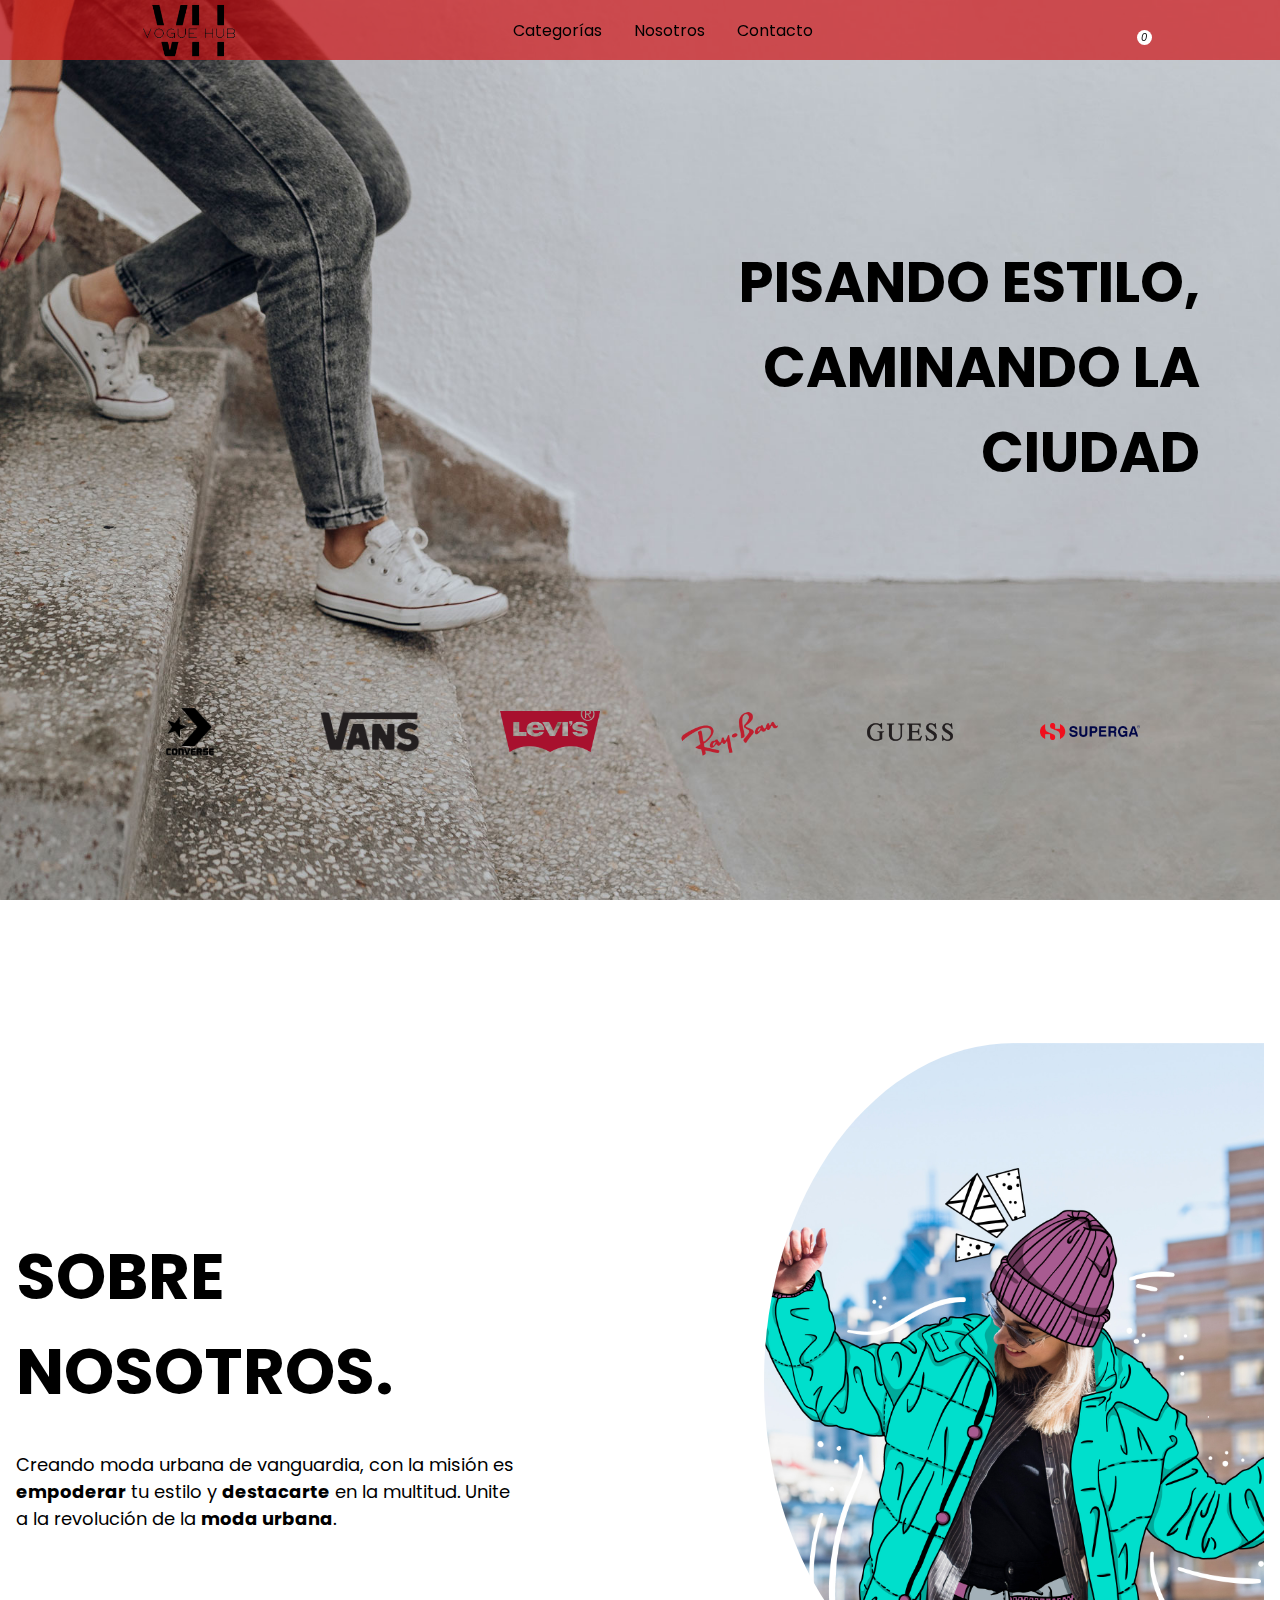
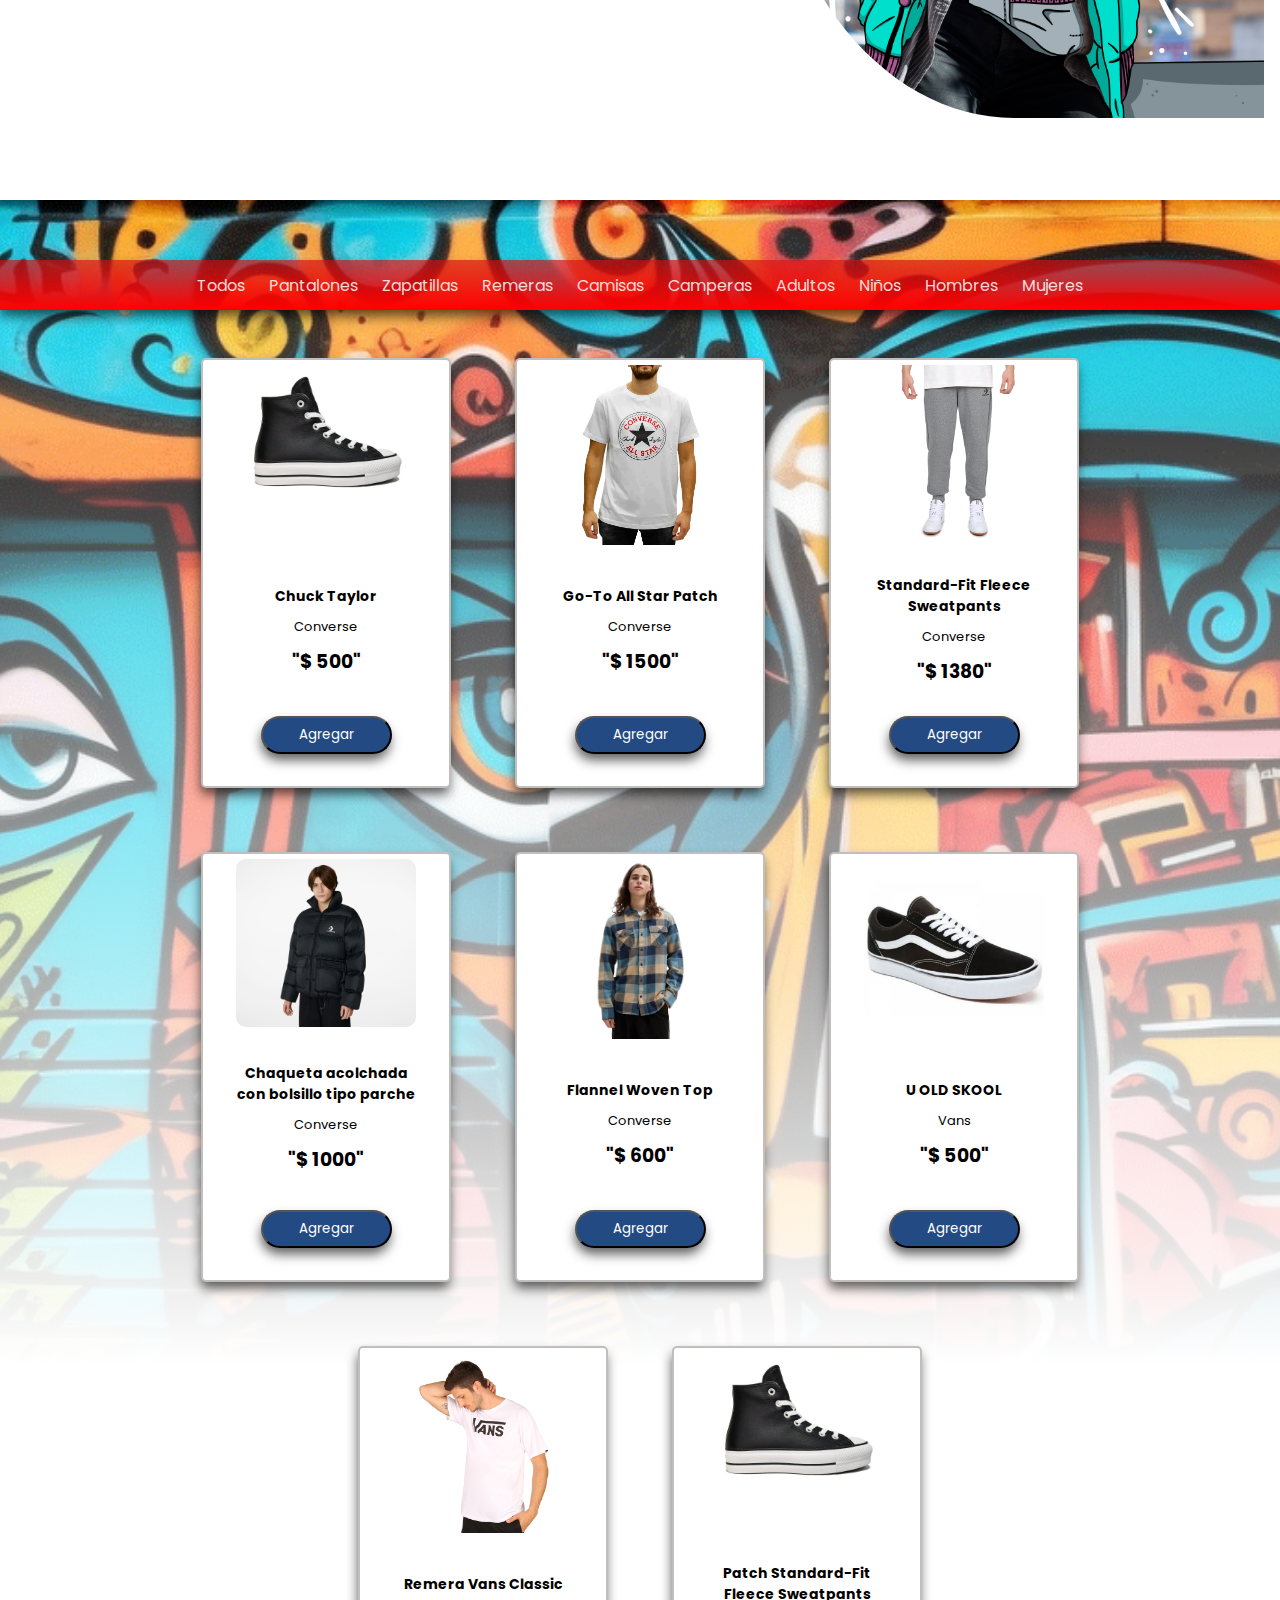
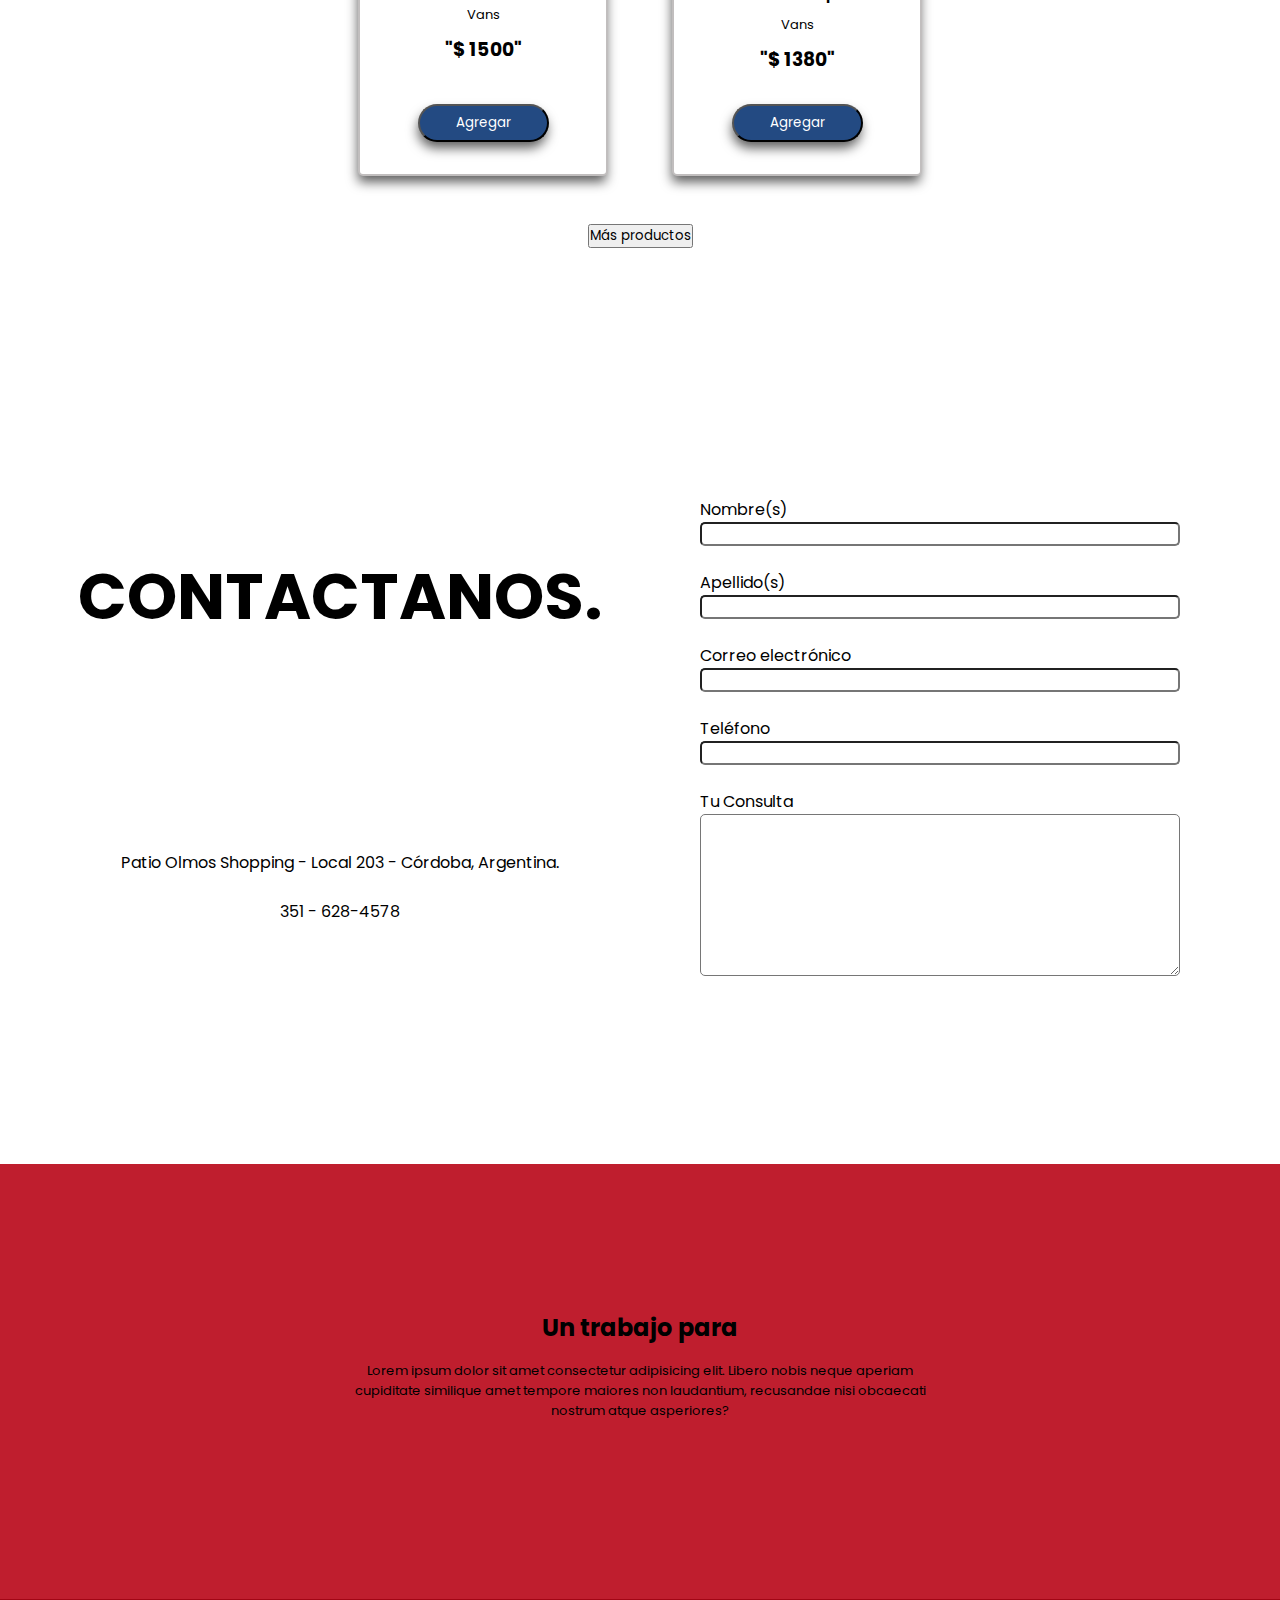
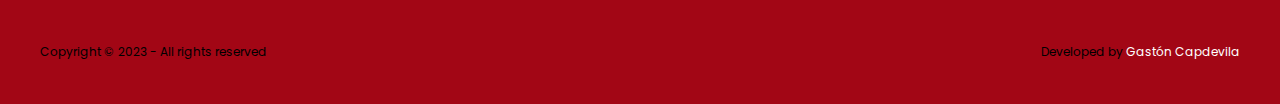
==== commit 3ee0bdf9: "media" ====
--- a/index.html
+++ b/index.html
@@ -140,6 +140,11 @@
           </p>
         </div>
         <div class="about-us-img"></div>
+        <img
+          src="./assets/img/2534739.jpg"
+          alt="mujer-feliz"
+          class="about-us-img-media"
+        />
       </section>
       <section id="products">
         <div class="navbar-categories">
--- a/assets/style.css
+++ b/assets/style.css
@@ -8,7 +8,7 @@
   color: inherit;
   list-style: none;
   font-family: "poppins", "montserrat", "sanz serif";
-  border: solid red 1px;
+  /* border: solid red 1px; */
 }
 
 :root {
@@ -284,6 +284,7 @@
 }
 
 .top-left {
+  display: flex;
   width: 50%;
 }
 
@@ -304,6 +305,7 @@
 }
 
 .brands-logo {
+  display: flex;
   width: 100px;
 }
 
@@ -323,11 +325,9 @@
   flex-direction: column;
   align-items: center;
   justify-content: center;
-  /* padding: 1rem; */
   gap: 2rem;
   max-width: 1200px;
   width: 40%;
-  /* background-color: #234a82; */
 }
 
 .about-us-title {
@@ -343,6 +343,7 @@
 }
 
 .about-us-img {
+  display: flex;
   width: 500px;
   border-radius: 300% 0 0 300%;
   height: 75vh;
@@ -350,6 +351,10 @@
   background-size: cover;
   background-repeat: no-repeat;
   background-position: center;
+}
+
+.about-us-img-media {
+  display: none;
 }
 
 #products {
@@ -502,6 +507,8 @@
 
 .contact-us-container {
   display: flex;
+  align-items: center;
+  justify-content: center;
   max-width: 1200px;
   width: 100%;
   height: 90vh;
--- a/assets/media.css
+++ b/assets/media.css
@@ -1,5 +1,5 @@
-/* =============================== 992 PX ============================= */
-@media (max-width: 992px) {
+/* =============================== 1200 PX ============================= */
+@media (max-width: 1200px) {
   .navbar {
     justify-content: space-between;
     padding: 0 0.5rem;
@@ -9,45 +9,21 @@
     width: 90px;
   }
 
-  .navbar-list {
-    display: none;
-  }
-
   .navbar-icons {
     height: 60px;
   }
 
-  .btn-menu {
-    display: flex;
-  }
-
-  /* .navbar-list {
-    align-items: center;
-    flex-direction: column;
-    position: absolute;
-    top: 60px;
-    background-color: blue;
-    width: 100vw;
-    padding: 1rem;
-  } */
-
   #hero {
     padding: 1rem;
-    /* background-image: none; */
-    max-width: 992px;
-    /* height: auto; */
+    max-width: 1200px;
   }
 
   .hero-container {
     gap: 1rem;
     width: 100%;
-    /* background-image: url(./img/mujer-bajando-escaleras1.jpg);
-    background-size: cover;
-    background-repeat: no-repeat;
-    background-position: center; */
-  }
-
-  .hero.top {
+  }
+
+  .hero-top {
     width: 100%;
     height: auto;
   }
@@ -76,7 +52,7 @@
   }
 
   #about-us {
-    max-width: 992px;
+    max-width: 1200px;
   }
 
   .about-us-container {
@@ -86,7 +62,6 @@
     justify-content: space-between;
     gap: 1rem;
     width: 50%;
-    /* background-color: yellowgreen; */
   }
 
   .about-us-title {
@@ -104,17 +79,17 @@
   }
 
   #products {
-    max-width: 992px;
+    max-width: 1200px;
     gap: 1rem;
   }
 
   .categories-list {
     gap: 1rem;
-    max-width: 992px;
+    max-width: 1200px;
   }
 
   #contact-us {
-    max-width: 992px;
+    max-width: 1200px;
   }
 
   .contact-us-title {
@@ -126,7 +101,6 @@
     flex-direction: column;
     width: 80%;
     gap: 1rem;
-    /* background-color: #b2383a; */
   }
 
   #comments {
@@ -134,7 +108,7 @@
   }
 
   #footer {
-    max-width: 992px;
+    max-width: 1200px;
   }
 
   .footer-container {
@@ -147,6 +121,61 @@
 
   .net-icon {
     font-size: 1.5rem;
+  }
+}
+
+/* =============================== 992 PX ============================= */
+@media (max-width: 992px) {
+  .navbar-list {
+    display: none;
+  }
+
+  .btn-menu {
+    display: flex;
+  }
+
+  #hero {
+    max-width: 992px;
+  }
+
+  .hero-bottom {
+    gap: 2.5rem;
+  }
+
+  #about-us {
+    max-width: 992px;
+  }
+
+  #products {
+    max-width: 992px;
+  }
+
+  .categories-list {
+    max-width: 992px;
+  }
+
+  .btn-category {
+    font-size: 13px;
+  }
+
+  #contact-us {
+    max-width: 992px;
+  }
+
+  .contact-us-title {
+    font-size: 2.5rem;
+  }
+
+  #footer {
+    max-width: 992px;
+  }
+
+  .footer-container {
+    gap: 1rem;
+  }
+
+  .footer-container-top {
+    gap: 2rem;
   }
 }
 
@@ -156,49 +185,93 @@
     max-width: 768px;
   }
 
+  .hero-bottom {
+    gap: 1.7rem;
+  }
   .brands-logo {
     width: 60px;
   }
 
   #about-us {
     max-width: 768px;
+    flex-direction: column;
+    justify-content: center;
+    padding: 1rem;
+    height: auto;
+  }
+
+  .about-us-container {
+    flex-direction: row;
+    max-width: 768px;
+    width: 80%;
   }
 
   .about-us-title {
-    font-size: 2.5rem;
+    font-size: 2rem;
   }
 
   .about-us-info {
     font-size: 14px;
   }
 
+  .about-us-img {
+    display: none;
+  }
+
+  .about-us-img-media {
+    border-radius: 50%;
+    display: flex;
+    width: 250px;
+  }
+
   #products {
     max-width: 768px;
   }
 
   .categories-list {
-    gap: 1rem;
-    max-width: 768px;
-  }
-
-  .btn-category {
-    font-size: 13px;
+    gap: 0.5rem;
+    max-width: 768px;
   }
 
   #contact-us {
     max-width: 768px;
-  }
-
+    height: auto;
+  }
+
+  .contact-us-container {
+    flex-direction: column;
+    height: auto;
+    gap: 2rem;
+  }
   .contact-us-title {
-    font-size: 2.5rem;
+    font-size: 2rem;
   }
 
   .info-contact-us {
     gap: 1rem;
+    width: 80%;
   }
 
   .map-container {
-    gap: 1rem;
+    gap: 0.5rem;
+  }
+
+  .map-google {
+    width: 400px;
+    height: 300px;
+  }
+
+  .form-container {
+    display: flex;
+    flex-direction: column;
+    width: 80%;
+    align-items: center;
+    justify-content: center;
+    padding-bottom: 1rem;
+  }
+
+  .form-contact-us {
+    width: 100%;
   }
 
   #footer {
@@ -208,26 +281,53 @@
 
 /* =============================== 576 PX ============================= */
 @media (max-width: 576px) {
+  .navbar {
+    justify-content: space-around;
+    padding: 0 0.5rem;
+  }
+
+  .btn-login,
+  .btn-menu,
+  .btn-cart {
+    font-size: 1rem;
+  }
+
+  .navbar-icons {
+    gap: 1rem;
+  }
+
   #hero {
     max-width: 576px;
   }
 
   .hero-bottom {
+    gap: 1rem;
+    flex-wrap: wrap;
+  }
+
+  .hero-top {
+    align-items: center;
+    justify-content: center;
+    text-align: center;
+  }
+
+  .top-left {
     display: none;
   }
 
+  .hero-title {
+    width: 85%;
+    font-size: 2rem;
+  }
+
   #about-us {
     max-width: 576px;
   }
 
-  /* .about-us-title {
-      font-size: 2.5rem;
-    }
-   */
-  /* .about-us-info {
-      font-size: 14px;
-    }
-   */
+  .about-us-container {
+    flex-direction: column;
+  }
+
   #products {
     max-width: 576px;
   }
@@ -237,25 +337,21 @@
     max-width: 576px;
   }
 
-  /* .btn-category {
-      font-size: 13px;
-    }
-   */
+  .cards-container {
+    gap: 2rem;
+  }
   #contact-us {
     max-width: 576px;
   }
 
   .contact-us-title {
-    font-size: 2rem;
-  }
-
-  /* .info-contact-us {
-      gap: 1rem;
-    } */
-
-  /* .map-container {
-      gap: 1rem;
-    } */
+    font-size: 1.5rem;
+  }
+
+  .map-google {
+    width: 200px;
+    height: 200px;
+  }
 
   #footer {
     max-width: 576px;
@@ -280,14 +376,6 @@
     max-width: 325px;
   }
 
-  /* .about-us-title {
-      font-size: 2.5rem;
-    }
-   */
-  /* .about-us-info {
-      font-size: 14px;
-    }
-   */
   #products {
     max-width: 325px;
   }
@@ -297,10 +385,6 @@
     max-width: 325px;
   }
 
-  /* .btn-category {
-      font-size: 13px;
-    }
-   */
   #contact-us {
     max-width: 325px;
   }
@@ -309,15 +393,19 @@
     font-size: 2rem;
   }
 
-  /* .info-contact-us {
-      gap: 1rem;
-    } */
-
-  /* .map-container {
-      gap: 1rem;
-    } */
-
   #footer {
     max-width: 325 px;
   }
+
+  .footer-container-top-info {
+    gap: 1.5rem;
+  }
+
+  .net-icon {
+    font-size: 1rem;
+  }
+
+  .footer-container-bottom-info {
+    flex-direction: column;
+  }
 }
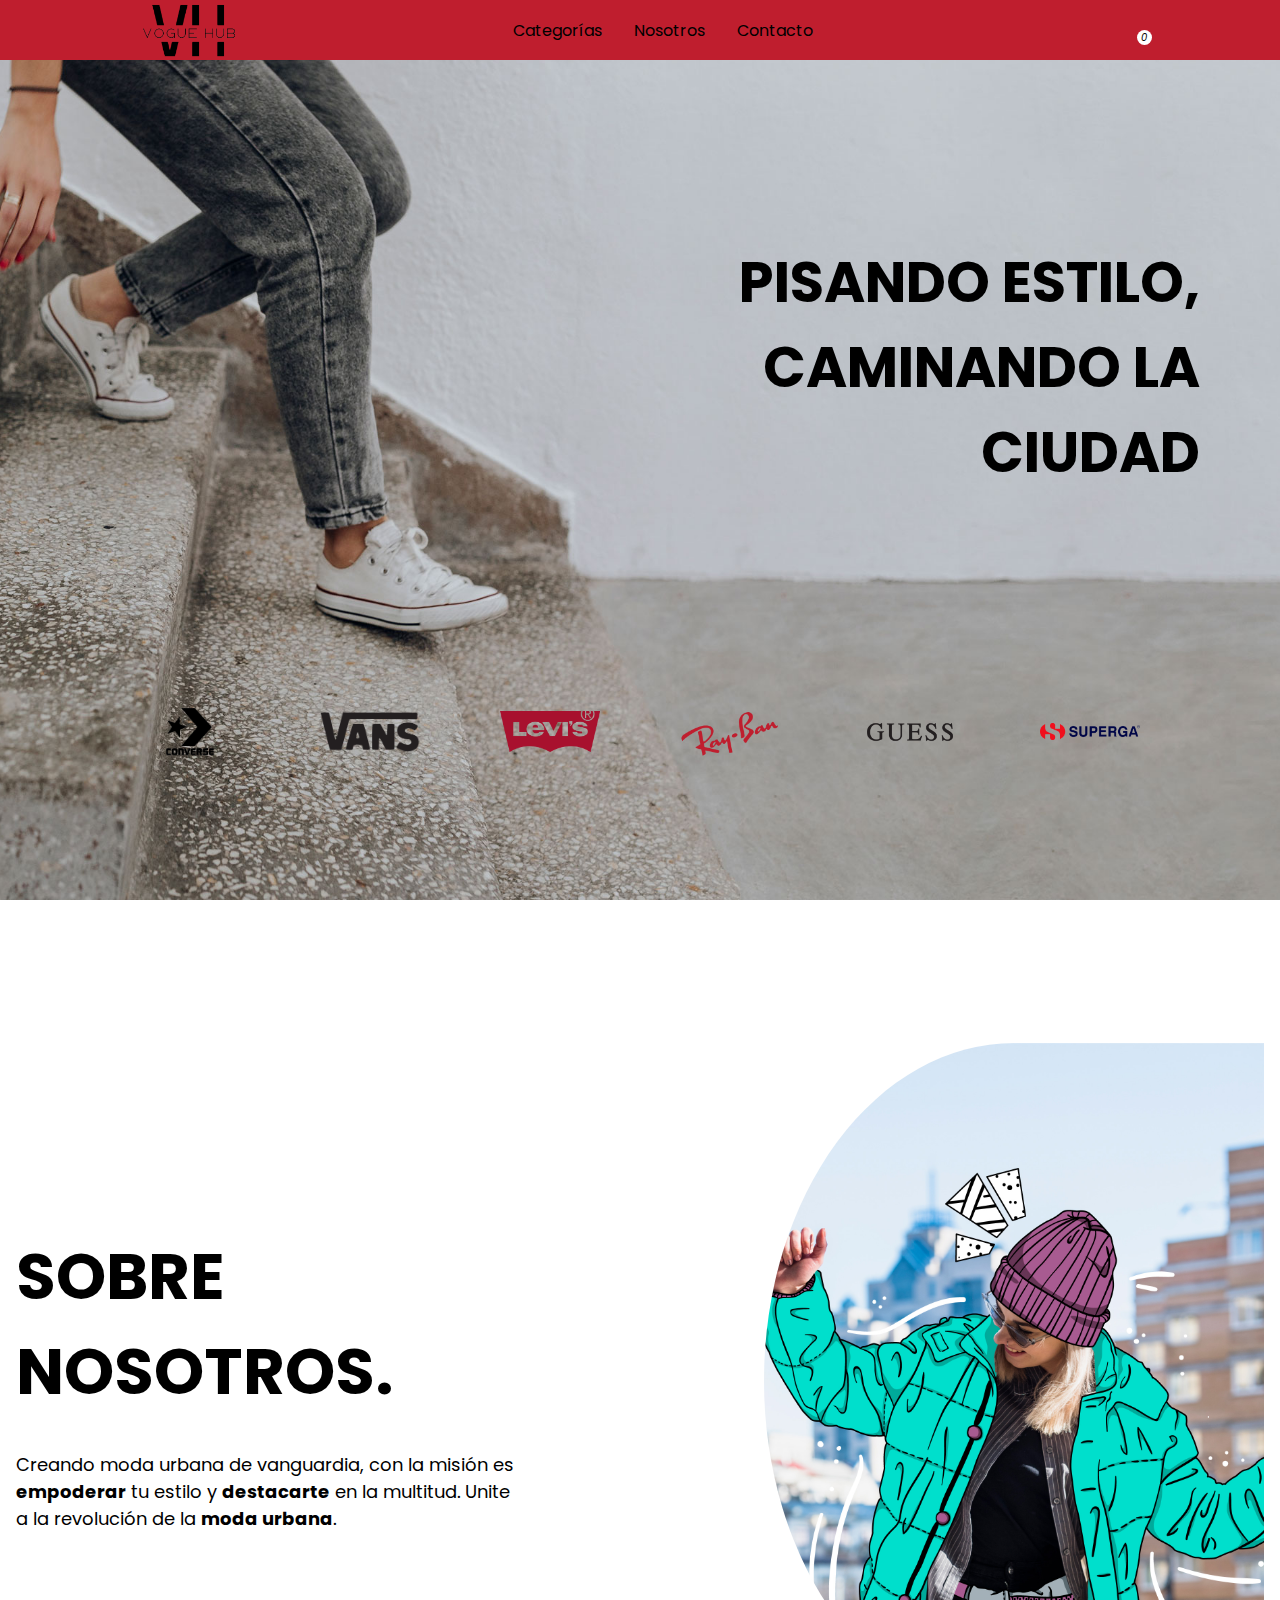
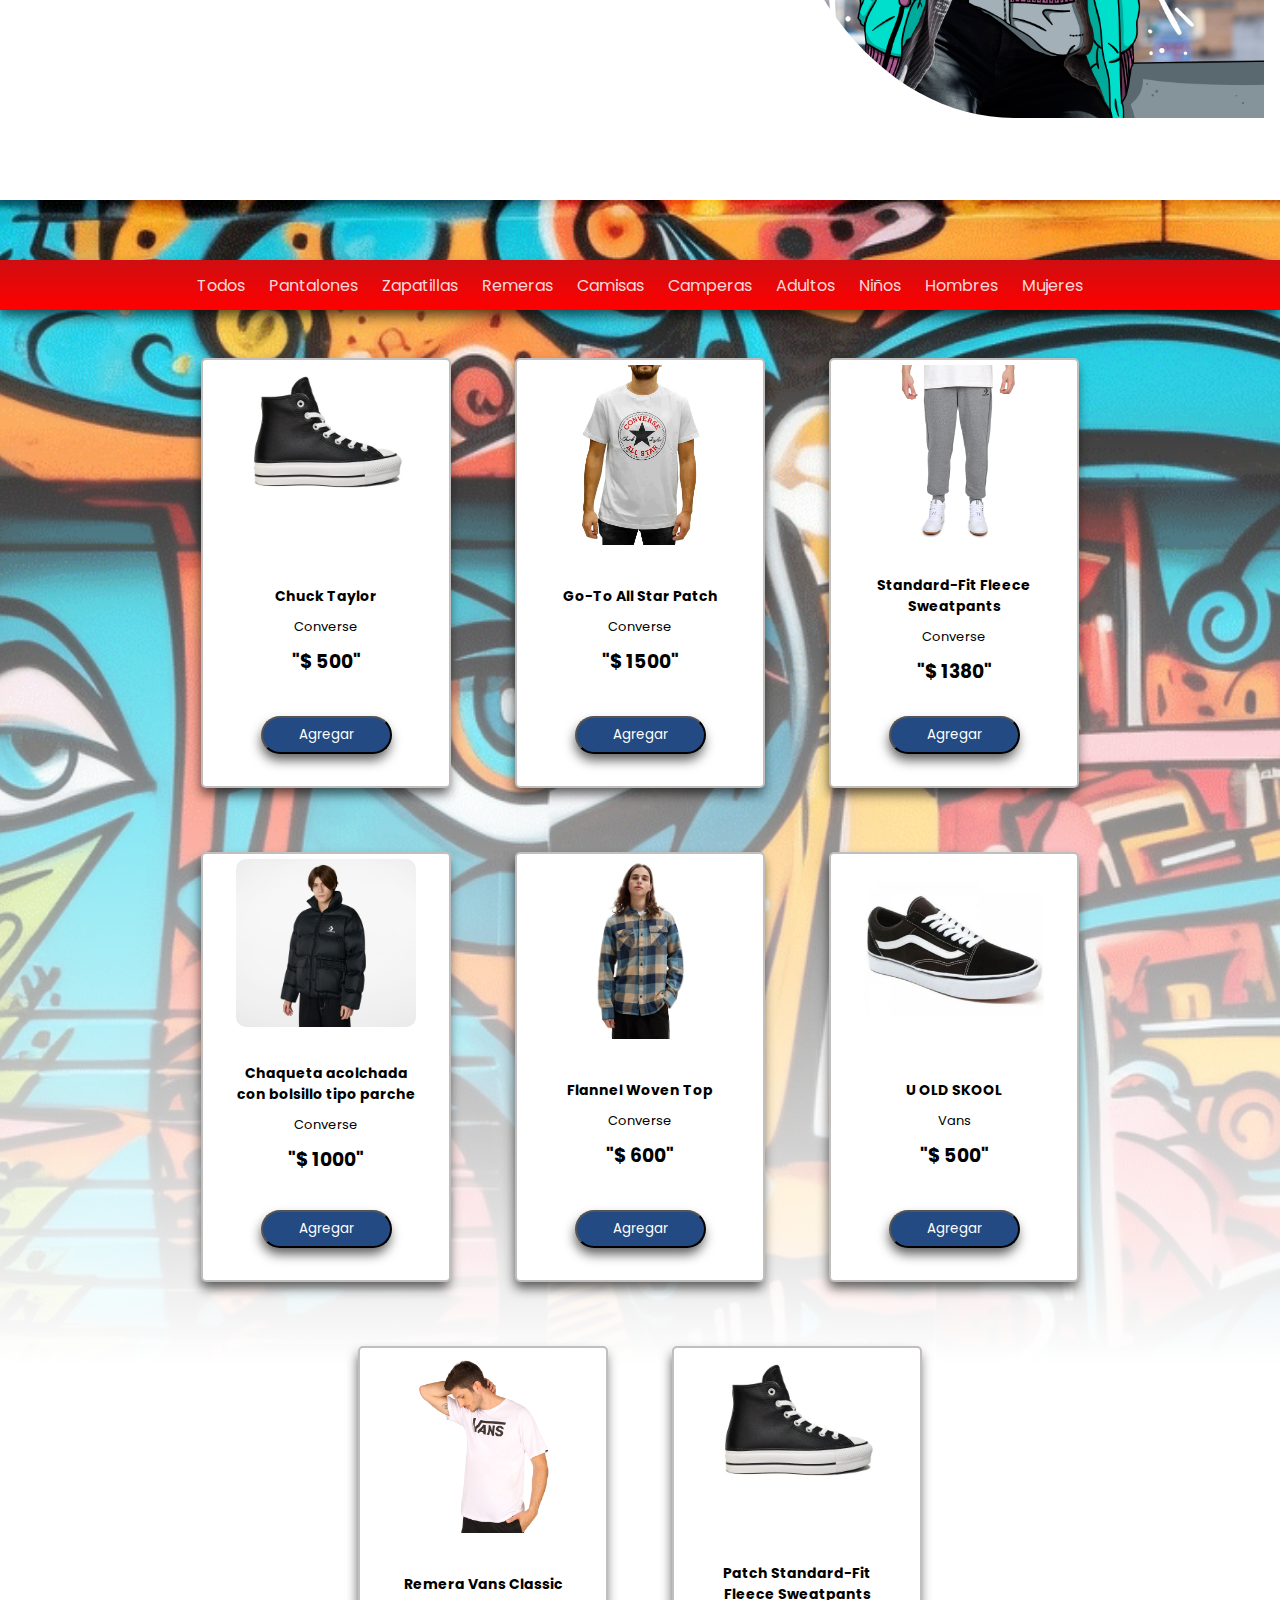
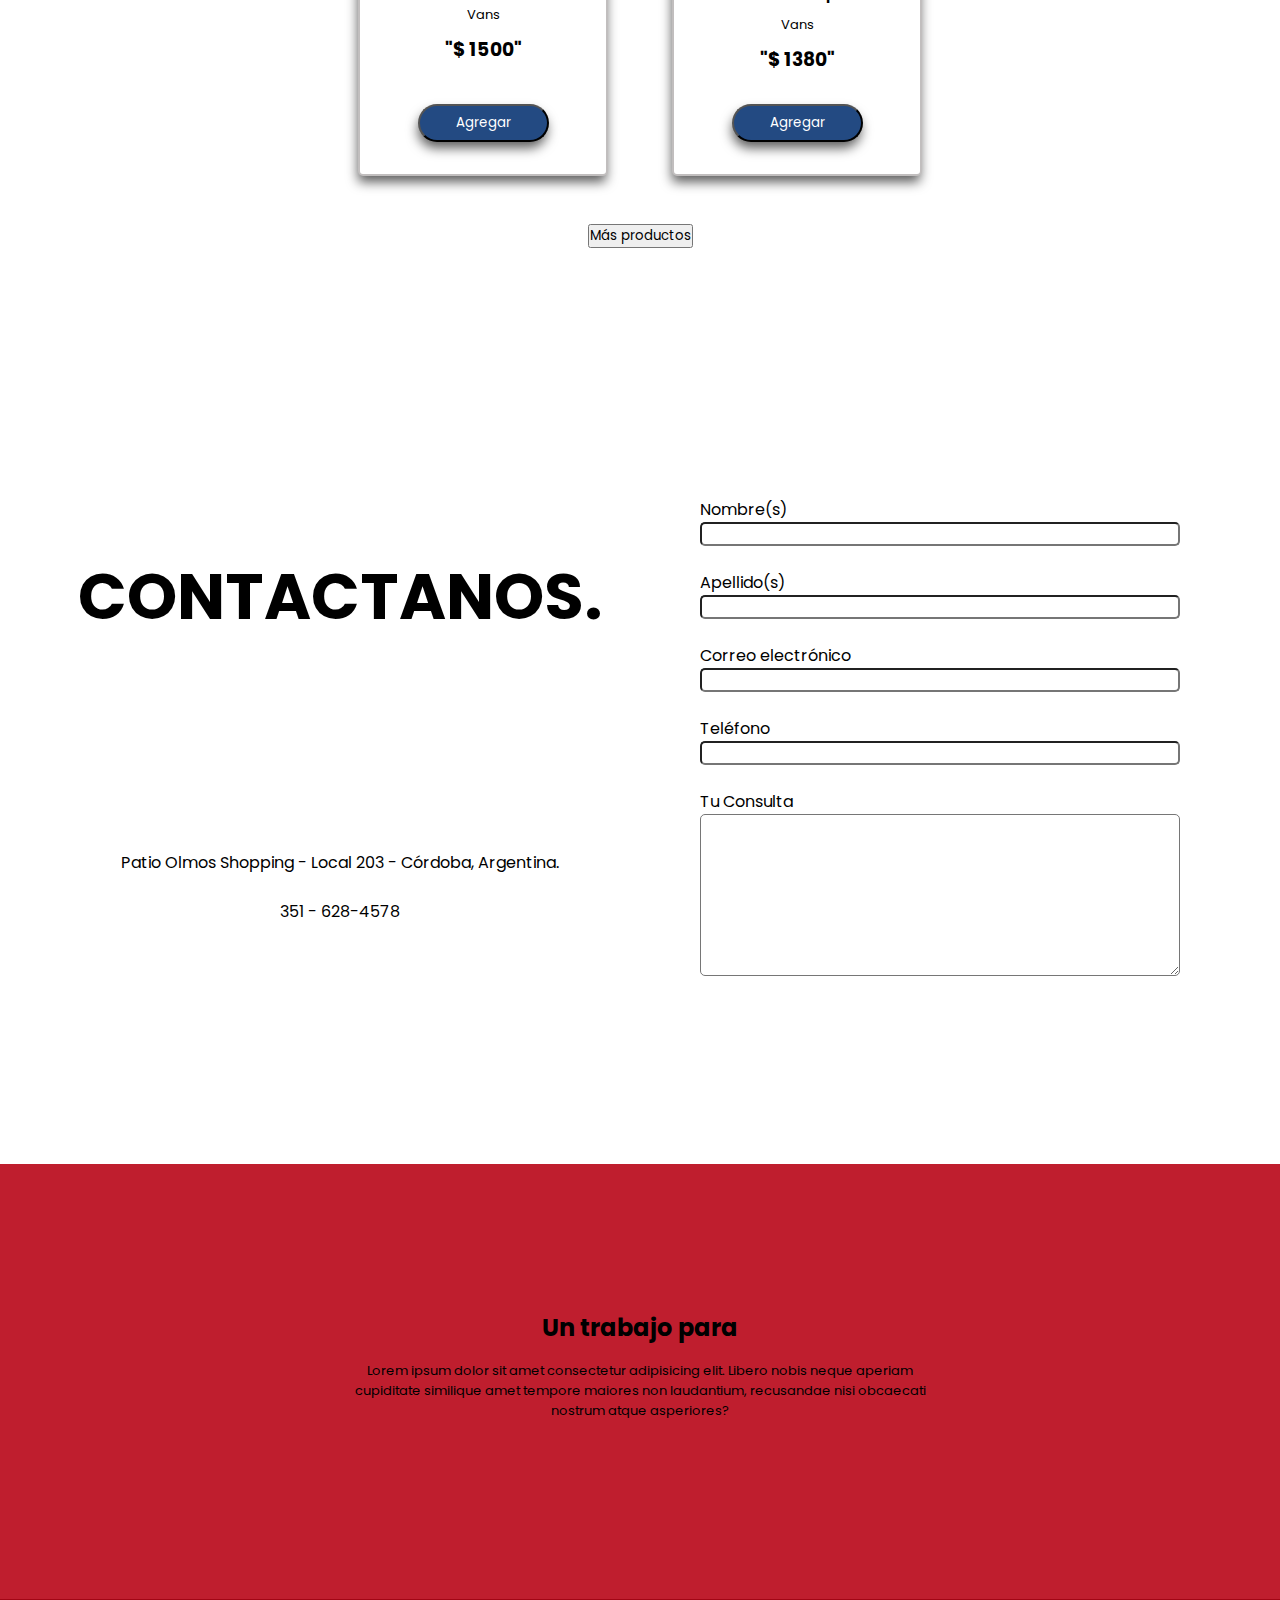
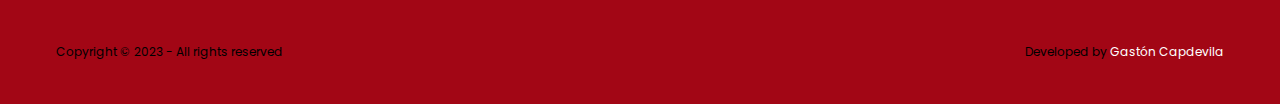
==== commit 49edb7ca: "bardo" ====
--- a/index.html
+++ b/index.html
@@ -20,7 +20,7 @@
         <a href="#hero" class="link-logo-navbar"
           ><img src="./assets/img/VH.png" alt="logo-vh" class="logo-navbar"
         /></a>
-        <ul class="navbar-list">
+        <ul class="navbar-list toggle-close-menu">
           <li><a href="#products">Categorías</a></li>
           <li><a href="#about-us">Nosotros</a></li>
           <li><a href="#contact-us">Contacto</a></li>
@@ -39,7 +39,7 @@
           </li>
         </ul>
         <!-- ------------------ -->
-        <div class="cart-container togle-close-cart">
+        <div class="cart-container toggle-close-cart">
           <h2>Carrito</h2>
           <div class="cart-products">
             <!-- ACA VAN LOS PRODUCTOS -->
@@ -64,7 +64,6 @@
                   <span>5</span>
                   <span>+</span>
                 </div>
-                <p>subtotal</p>
               </div>
               <div class="product-delete">
                 <button>X</button>
@@ -75,10 +74,10 @@
           <div class="cart-total">
             <p>Total</p>
             <p class="cart-price-container">
-              <span class="cart-price">$0</span>
-            </p>
-          </div>
-          <button class="btn-cart-buy" disabled>Comprar</button>
+              $<span class="cart-price"></span>
+            </p>
+          </div>
+          <button class="btn-cart-buy">Comprar</button>
           <button class="btn-cart-delete">Vaciar</button>
         </div>
         <!-- ----------------------------- -->
@@ -89,7 +88,13 @@
         <div class="hero-container">
           <div class="hero-info">
             <div class="hero-top">
-              <div class="top-left"></div>
+              <div class="top-left">
+                <img
+                  src="./assets/img/VH.png"
+                  alt="vogue_logo"
+                  class="top-left-img"
+                />
+              </div>
               <h1 class="hero-title">
                 <span class="title-span-top">PISANDO ESTILO,</span>
                 <span class="title-span-bottom">CAMINANDO LA CIUDAD</span>
--- a/assets/style.css
+++ b/assets/style.css
@@ -18,7 +18,11 @@
   --light-blue: #03cbf0;
   --dark-blue: #234a82;
   --red-levis: #a30716;
-  --red-transparent: #cf0e11ac;
+  --red-transparent: #cf0e11;
+  --red-footer: #bf1e2e;
+  --red-footer-bottom: #a20615;
+  --sky-blue-cart: #4a72a8;
+  --red-trash: #6a0e17;
 }
 
 .navbar {
@@ -31,7 +35,7 @@
   justify-content: space-around;
   width: 100%;
   height: 60px;
-  background-color: var(--red-transparent);
+  background-color: var(--red-footer);
 }
 
 .link-logo-navbar {
@@ -89,24 +93,23 @@
   display: flex;
   flex-direction: column;
   align-items: center;
-  /* justify-content: center; */
   position: absolute;
   right: 0px;
   top: 60px;
   width: 400px;
   height: 100vh;
-  background-color: var(--red-transparent);
+  background-color: var(--red-footer);
   padding: 1rem;
   gap: 1rem;
   transition: 0.5s;
 }
 
-.cart-container h2 {
-  color: white;
-}
-
-.togle-close-cart {
+.toggle-close-cart {
   right: -400px;
+}
+
+.toggle-close-menu {
+  right: -800px;
 }
 
 .cart-products {
@@ -119,11 +122,11 @@
   overflow-y: auto;
   padding: 0.3rem;
   border-radius: 10px;
-  /* justify-content: center; */
 }
 
 .cart-price-container {
   display: flex;
+  width: 100%;
 }
 
 .cart-product {
@@ -133,8 +136,8 @@
   align-items: center;
   gap: 1rem;
   border-radius: 10px;
-  background-color: #03cbf0;
-  padding: 0 0.3rem;
+  background-color: var(--sky-blue-cart);
+  padding: 0.3rem 0.6rem;
 }
 
 .cart-product-content {
@@ -164,27 +167,50 @@
 .info-cart-container {
   display: flex;
   flex-direction: column;
-  /* justify-content: start; */
 }
 
 .info-cart-container h3 {
   font-size: 14px;
-  font-weight: 800;
+  font-weight: 600;
+  color: white;
 }
 
 .info-cart-container span {
   font-size: 12px;
+  color: white;
 }
 
 .info-cart-container p {
   font-size: 13px;
   font-weight: 600;
+  color: white;
 }
 
 .plus-minus-container {
   display: flex;
   align-items: center;
   justify-content: center;
+  gap: 10px;
+}
+
+.plus-minus-container span {
+  font-weight: 600;
+  color: white;
+}
+
+.btn-minus,
+.btn-plus {
+  border-radius: 5px;
+  padding: 0.1rem 0.2rem;
+  border: none;
+  width: 1rem;
+}
+
+.trash {
+  color: var(--red-trash);
+  background-color: transparent;
+  border: none;
+  font-size: 1.2rem;
 }
 
 .cart-total {
@@ -192,44 +218,48 @@
   align-items: center;
   justify-content: space-between;
   width: 100%;
-  /* background-color: white; */
   border-radius: 5px;
-  /* padding: 0 1rem; */
   background-color: white;
 }
 
-.cart-total p {
+.cart-total p:first-child {
   width: 50%;
   padding: 0 1rem;
 }
 
 .cart-price-container {
   width: 50%;
+  padding: 0 4rem;
+  background-color: var(--red-footer-bottom);
+  color: white;
+  border-radius: 0 5px 5px 0;
 }
 
 .cart-price {
   display: flex;
   justify-content: center;
-  background-color: crimson;
-  border-radius: 0 5px 5px 0;
-  width: 100%;
-  /* background-color: #03cbf0; */
+  width: 100%;
+  color: white;
 }
 
 .btn-cart-buy {
   width: 90%;
   height: 40px;
   border-radius: 10px;
-  background-color: #4a72a8;
+  background-color: var(--sky-blue-cart);
   cursor: pointer;
+  color: white;
+  border: none;
 }
 
 .btn-cart-delete {
   width: 90%;
   height: 40px;
   border-radius: 10px;
-  background-color: crimson;
+  background-color: var(--red-footer-bottom);
   cursor: pointer;
+  color: white;
+  border: none;
 }
 
 #main {
@@ -264,7 +294,6 @@
   height: 100%;
   margin-top: 60px;
   gap: 1rem;
-  /* background-color: #03f032; */
 }
 
 .hero-info {
@@ -275,7 +304,6 @@
   justify-content: center;
   width: 100%;
   height: 70%;
-  /* background-color: #234a82; */
 }
 
 .hero-top {
@@ -286,6 +314,12 @@
 .top-left {
   display: flex;
   width: 50%;
+  align-items: center;
+  justify-content: center;
+}
+
+.top-left-img {
+  display: none;
 }
 
 .hero-title {
@@ -301,7 +335,6 @@
   justify-content: center;
   gap: 5rem;
   height: 30%;
-  /* background-color: #83cbf7; */
 }
 
 .brands-logo {
@@ -314,7 +347,6 @@
   align-items: center;
   justify-content: space-between;
   padding: 1rem 1rem 0;
-  /* background-color: red; */
   height: 100vh;
   gap: 2rem;
   padding-top: 60px;
@@ -364,7 +396,6 @@
   align-items: center;
   justify-content: center;
   width: 100%;
-  /* height: 100vh; */
   background-image: linear-gradient(transparent, white 70%, white),
     url(./img/products-wall.png);
   background-size: cover;
@@ -451,7 +482,6 @@
   align-items: center;
   justify-content: center;
   height: 200px;
-  /* padding: 25rem; */
   gap: 10px;
   text-align: center;
 }
@@ -498,7 +528,6 @@
   align-items: center;
   justify-content: center;
   padding: 1rem 1rem 0;
-  /* background-color: green; */
   height: 100vh;
   gap: 2rem;
   padding: 1rem;
@@ -512,7 +541,6 @@
   max-width: 1200px;
   width: 100%;
   height: 90vh;
-  /* background-color: #03cbf0; */
 }
 
 .info-contact-us {
@@ -522,7 +550,6 @@
   justify-content: center;
   width: 50%;
   gap: 2rem;
-  /* background-color: #234a82; */
 }
 
 .contact-us-title-container {
@@ -575,7 +602,6 @@
   flex-direction: column;
   width: 80%;
   gap: 1.5rem;
-  /* background-color: #b2383a; */
 }
 
 .input-container-form {
@@ -598,7 +624,7 @@
   justify-content: center;
   width: 100%;
   height: 60vh;
-  background-color: #bf1e2e;
+  background-color: var(--red-footer);
 }
 
 .footer-container {
@@ -609,7 +635,6 @@
   width: 100%;
   height: 100%;
   padding-top: 1rem;
-  /* background-color: #03cbf0; */
 }
 
 .footer-container-top {
@@ -621,8 +646,6 @@
   height: 80%;
   gap: 3rem;
   max-width: 1200px;
-
-  /* background-color: green; */
 }
 
 .top-about {
@@ -630,6 +653,7 @@
   flex-direction: column;
   align-items: center;
   gap: 1rem;
+  padding: 1rem;
 }
 
 .footer-container-top p {
@@ -644,7 +668,6 @@
   justify-content: center;
   max-width: 1200px;
   width: 100%;
-  /* background-color: #f08e00; */
   gap: 3rem;
 }
 
@@ -659,7 +682,7 @@
   justify-content: center;
   width: 100%;
   height: 20%;
-  background-color: #a20615;
+  background-color: var(--red-footer-bottom);
 }
 
 .footer-container-bottom-info {
@@ -668,7 +691,7 @@
   justify-content: space-between;
   max-width: 1200px;
   width: 100%;
-  /* background-color: yellow; */
+  padding: 1rem;
 }
 
 .footer-container-bottom-info p {
@@ -693,6 +716,7 @@
 
 .blocked {
   cursor: not-allowed;
+  background-color: rgb(168, 165, 165);
 }
 
 .empty-cart-message {
--- a/assets/media.css
+++ b/assets/media.css
@@ -1,7 +1,6 @@
 /* =============================== 1200 PX ============================= */
 @media (max-width: 1200px) {
   .navbar {
-    justify-content: space-between;
     padding: 0 0.5rem;
   }
 
@@ -126,12 +125,25 @@
 
 /* =============================== 992 PX ============================= */
 @media (max-width: 992px) {
+  .btn-menu {
+    display: flex;
+  }
+
   .navbar-list {
-    display: none;
-  }
-
-  .btn-menu {
-    display: flex;
+    position: absolute;
+    flex-direction: column;
+    top: 60px;
+    right: -800px;
+    width: 80%;
+    height: 100vh;
+    gap: 2.5rem;
+    padding: 2rem;
+    background-color: var(--red-footer-bottom);
+    transition: 0.5s;
+  }
+
+  .toggle-close-menu {
+    right: -400px;
   }
 
   #hero {
@@ -281,17 +293,6 @@
 
 /* =============================== 576 PX ============================= */
 @media (max-width: 576px) {
-  .navbar {
-    justify-content: space-around;
-    padding: 0 0.5rem;
-  }
-
-  .btn-login,
-  .btn-menu,
-  .btn-cart {
-    font-size: 1rem;
-  }
-
   .navbar-icons {
     gap: 1rem;
   }
@@ -309,15 +310,19 @@
     align-items: center;
     justify-content: center;
     text-align: center;
-  }
-
-  .top-left {
-    display: none;
+    flex-direction: column;
+    gap: 0.5rem;
+  }
+
+  .top-left-img {
+    display: flex;
+    width: 100px;
   }
 
   .hero-title {
     width: 85%;
     font-size: 2rem;
+    gap: 0.5rem;
   }
 
   #about-us {
@@ -355,6 +360,17 @@
 
   #footer {
     max-width: 576px;
+  }
+
+  .footer-container-top {
+    gap: 0.5rem;
+  }
+
+  .footer-container-top-info {
+    gap: 1.5rem;
+  }
+  .footer-container-bottom-info {
+    flex-direction: column;
   }
 }
 
@@ -368,10 +384,6 @@
     width: 20%;
   }
 
-  .hero-bottom {
-    display: none;
-  }
-
   #about-us {
     max-width: 325px;
   }
@@ -397,15 +409,7 @@
     max-width: 325 px;
   }
 
-  .footer-container-top-info {
-    gap: 1.5rem;
-  }
-
   .net-icon {
     font-size: 1rem;
   }
-
-  .footer-container-bottom-info {
-    flex-direction: column;
-  }
 }
